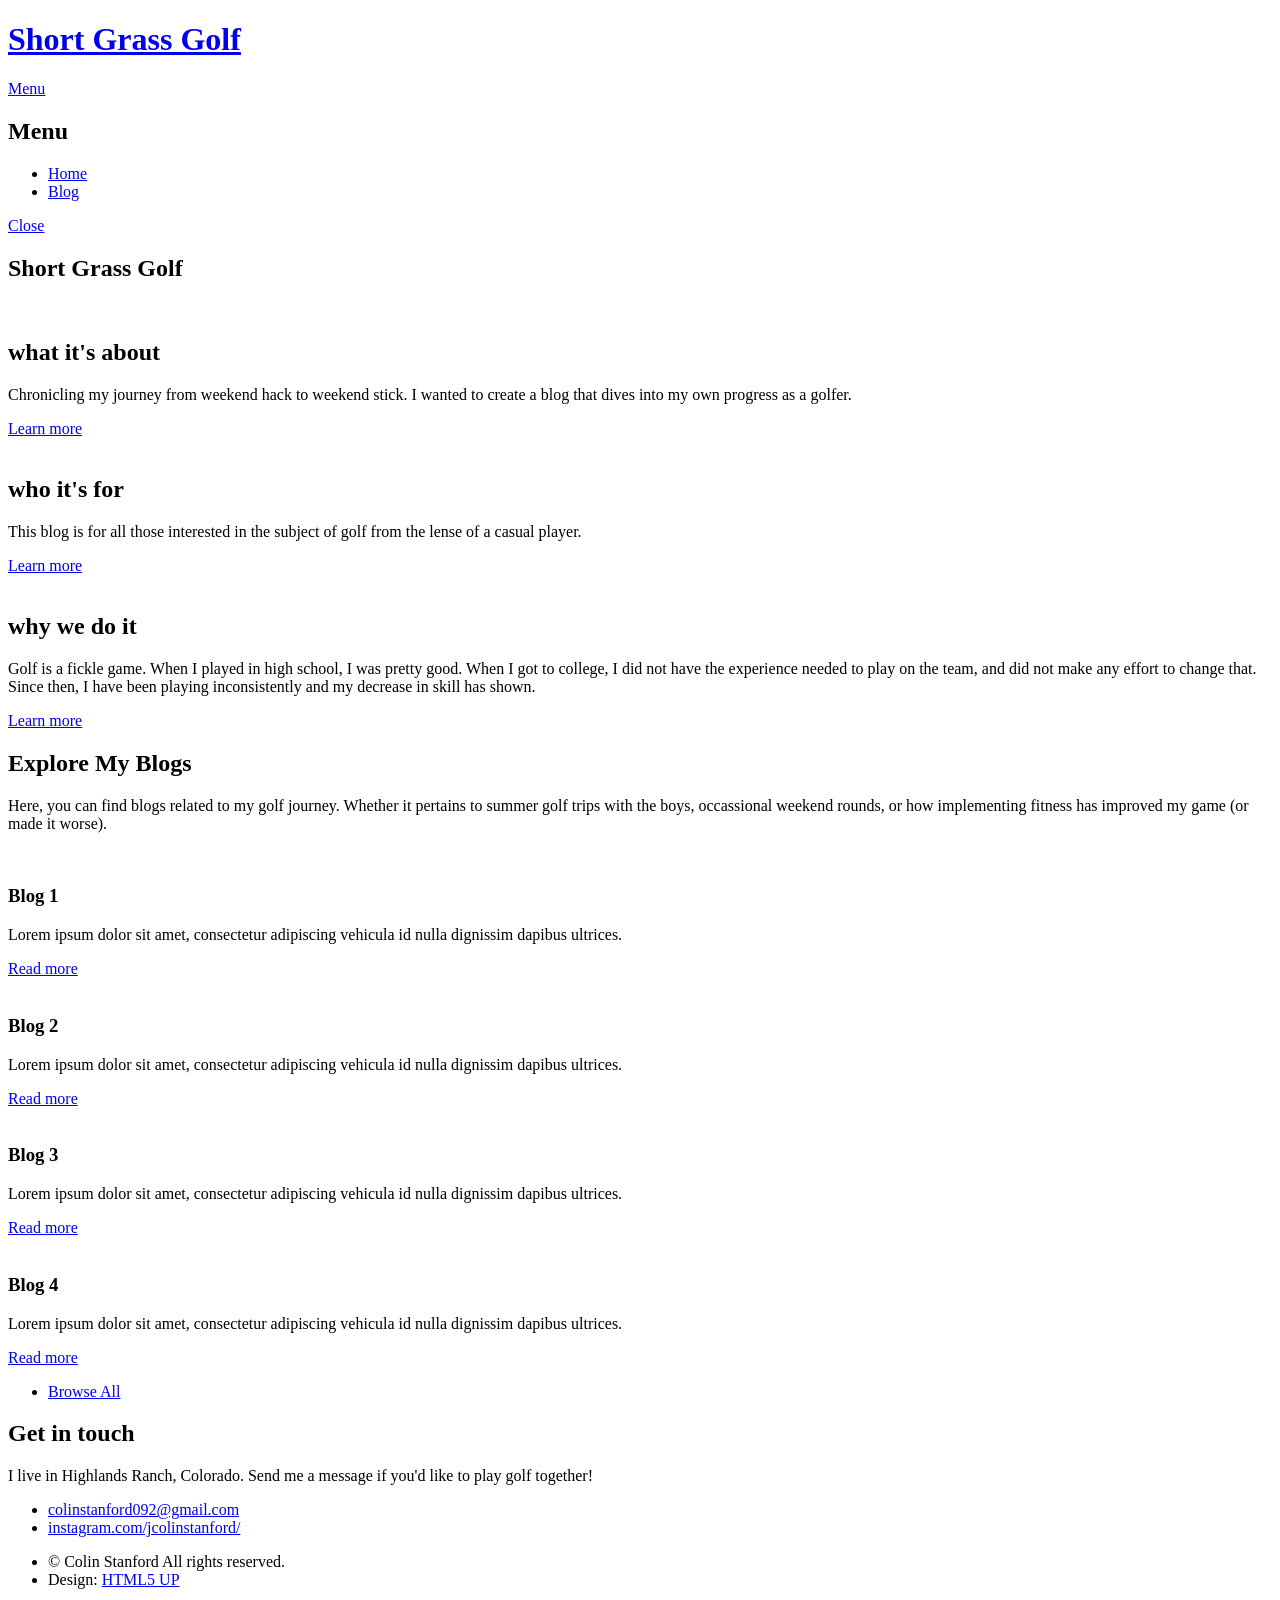
==== index.html @ bed1c3ae "blogs 1 and 2 added and removed features, blank slates" ====
<!DOCTYPE HTML>
<!--
	Solid State by HTML5 UP
	html5up.net | @ajlkn
	Free for personal and commercial use under the CCA 3.0 license (html5up.net/license)
-->
<html>
	<head>
		<title>Short Grass Golf - Home</title>
		<meta charset="utf-8" />
		<meta name="viewport" content="width=device-width, initial-scale=1, user-scalable=no" />
		<link rel="stylesheet" href="assets/css/main.css" />
		<noscript><link rel="stylesheet" href="assets/css/noscript.css" /></noscript>
	</head>
	<body class="is-preload">

		<!-- Page Wrapper -->
			<div id="page-wrapper">

				<!-- Header -->
					<header id="header" class="alt">
						<h1><a href="index.html">Short Grass Golf</a></h1>
						<nav>
							<a href="#menu">Menu</a>
						</nav>
					</header>

				<!-- Menu -->
					<nav id="menu">
						<div class="inner">
							<h2>Menu</h2>
							<ul class="links">
								<li><a href="index.html">Home</a></li>
								<li><a href="blog-main.html">Blog</a></li>
								<!-- <li><a href="elements.html">Shop</a></li>
								<li><a href="#">Log In</a></li>
								<li><a href="#">Sign Up</a></li> -->
							</ul>
							<a href="#" class="close">Close</a>
						</div>
					</nav>

				<!-- Banner -->
					<section id="banner">
						<div class="inner">
							<div class="logo"><i class="icon solid fa-golf-ball-tee"></i></div>
							<h2>Short Grass Golf</h2>
							<p></p>
						</div>
					</section>

				<!-- Wrapper -->
					<section id="wrapper">

						<!-- One -->
							<section id="one" class="wrapper spotlight style1">
								<div class="inner">
									<a href="#" class="image"><img src="images/cityparkgreenside.png" alt="" /></a>
									<div class="content">
										<h2 class="major">what it's about</h2>
										<p>Chronicling my journey from weekend hack to weekend stick. I wanted to create a blog that dives into my own progress as a golfer.</p>
										<a href="#" class="special">Learn more</a>
									</div>
								</div>
							</section>

						<!-- Two -->
							<section id="two" class="wrapper alt spotlight style2">
								<div class="inner">
									<a href="#" class="image"><img src="images/rollingstonerockwideshot.png" alt="" /></a>
									<div class="content">
										<h2 class="major">who it's for</h2>
										<p>This blog is for all those interested in the subject of golf from the lense of a casual player.</p>
										<a href="#" class="special">Learn more</a>
									</div>
								</div>
							</section>

						<!-- Three -->
							<section id="three" class="wrapper spotlight style3">
								<div class="inner">
									<a href="#" class="image"><img src="images/sandpiperboys.png" alt="" /></a>
									<div class="content">
										<h2 class="major">why we do it</h2>
										<p>Golf is a fickle game. When I played in high school, I was pretty good. When I got to college, I did not have the experience needed to play on the team, and did not make any effort to change that. Since then, I have been playing inconsistently and my decrease in skill has shown.</p>
										<a href="#" class="special">Learn more</a>
									</div>
								</div>
							</section>

						<!-- Four -->
							<section id="four" class="wrapper alt style1">
								<div class="inner">
									<h2 class="major">Explore My Blogs</h2>
									<p>Here, you can find blogs related to my golf journey. Whether it pertains to summer golf trips with the boys, occassional weekend rounds, or how implementing fitness has improved my game (or made it worse).</p>
									<section class="features">
										<article>
											<a href="blog1.html" class="image"><img src="images/tosstoss.png" alt="" /></a>
											<h3 class="major">Blog 1</h3>
											<p>Lorem ipsum dolor sit amet, consectetur adipiscing vehicula id nulla dignissim dapibus ultrices.</p>
											<a href="blog1.html" class="special">Read more</a>
										</article>
										<article>
											<a href="blog2.html" class="image"><img src="images/yellow-top.png" alt="" /></a>
											<h3 class="major">Blog 2</h3>
											<p>Lorem ipsum dolor sit amet, consectetur adipiscing vehicula id nulla dignissim dapibus ultrices.</p>
											<a href="blog2.html" class="special">Read more</a>
										</article>
										<article>
											<a href="#" class="image"><img src="images/forest.png" alt="" /></a>
											<h3 class="major">Blog 3</h3>
											<p>Lorem ipsum dolor sit amet, consectetur adipiscing vehicula id nulla dignissim dapibus ultrices.</p>
											<a href="#" class="special">Read more</a>
										</article>
										<article>
											<a href="#" class="image"><img src="images/pinkhair.png" alt="" /></a>
											<h3 class="major">Blog 4</h3>
											<p>Lorem ipsum dolor sit amet, consectetur adipiscing vehicula id nulla dignissim dapibus ultrices.</p>
											<a href="#" class="special">Read more</a>
										</article>
									</section>
									<ul class="actions">
										<li><a href="#" class="button">Browse All</a></li>
									</ul>
								</div>
							</section>

					</section>

				<!-- Footer -->
					<section id="footer">
						<div class="inner">
							<h2 class="major">Get in touch</h2>
							<p>I live in Highlands Ranch, Colorado. Send me a message if you'd like to play golf together!</p>
							<!-- <form method="post" action="#">
								<div class="fields">
									<div class="field">
										<label for="name">Name</label>
										<input type="text" name="name" id="name" />
									</div>
									<div class="field">
										<label for="email">Email</label>
										<input type="email" name="email" id="email" />
									</div>
									<div class="field">
										<label for="message">Message</label>
										<textarea name="message" id="message" rows="4"></textarea>
									</div>
								</div>
								<ul class="actions">
									<li><input type="submit" value="Send Message" /></li>
								</ul>
							</form> -->
							<ul class="contact">
								<!-- <li class="icon solid fa-home">
									Untitled Inc<br />
									1234 Somewhere Road Suite #2894<br />
									Nashville, TN 00000-0000
								</li>
								<li class="icon solid fa-phone">(000) 000-0000</li> -->
								<li class="icon solid fa-envelope"><a href="#">colinstanford092@gmail.com</a></li>
								<!-- <li class="icon brands fa-twitter"><a href="#">twitter.com/untitled-tld</a></li>
								<li class="icon brands fa-facebook-f"><a href="#">facebook.com/untitled-tld</a></li> -->
								<li class="icon brands fa-instagram"><a href="https://instagram.com/jcolinstanford/" target="_blank">instagram.com/jcolinstanford/</a></li>
							</ul>
							<ul class="copyright">
								<li>&copy; Colin Stanford All rights reserved.</li><li>Design: <a href="http://html5up.net">HTML5 UP</a></li>
							</ul>
						</div>
					</section>

			</div>

		<!-- Scripts -->
			<script src="assets/js/jquery.min.js"></script>
			<script src="assets/js/jquery.scrollex.min.js"></script>
			<script src="assets/js/browser.min.js"></script>
			<script src="assets/js/breakpoints.min.js"></script>
			<script src="assets/js/util.js"></script>
			<script src="assets/js/main.js"></script>

	</body>
</html>
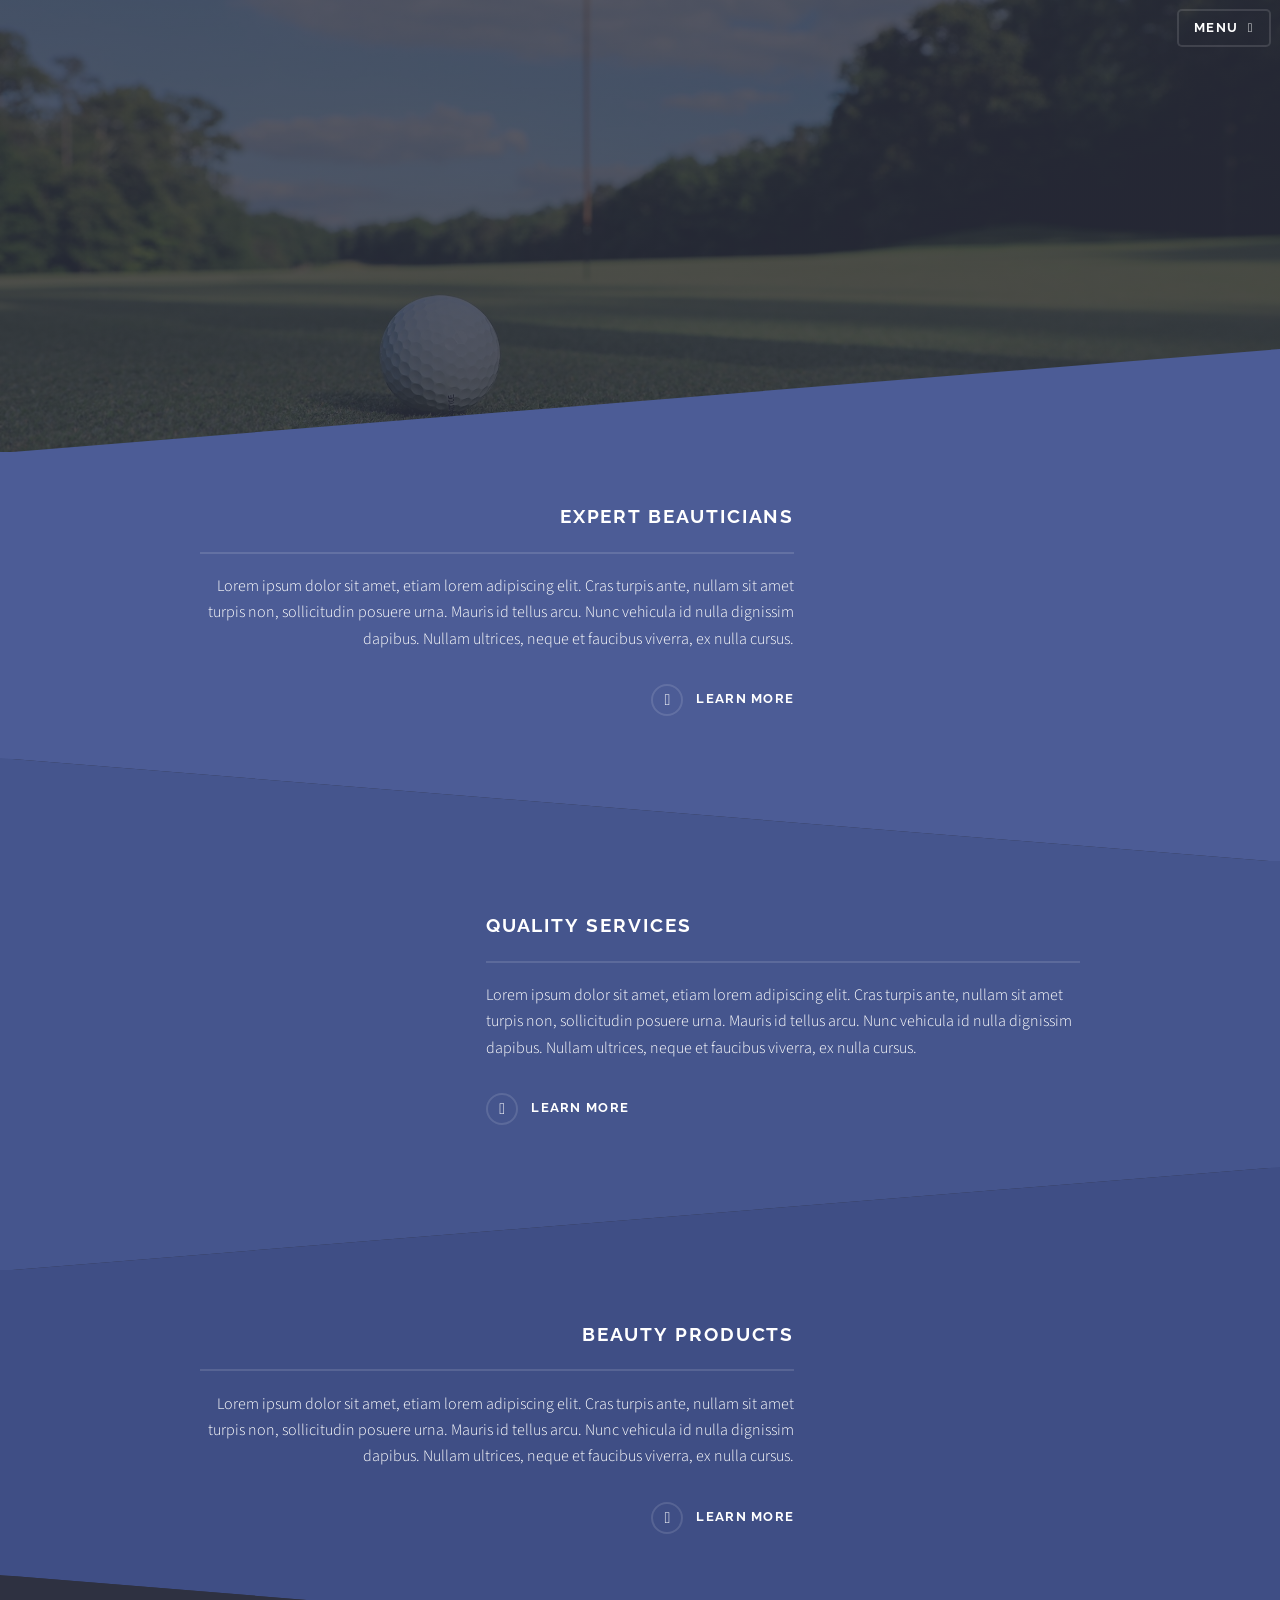
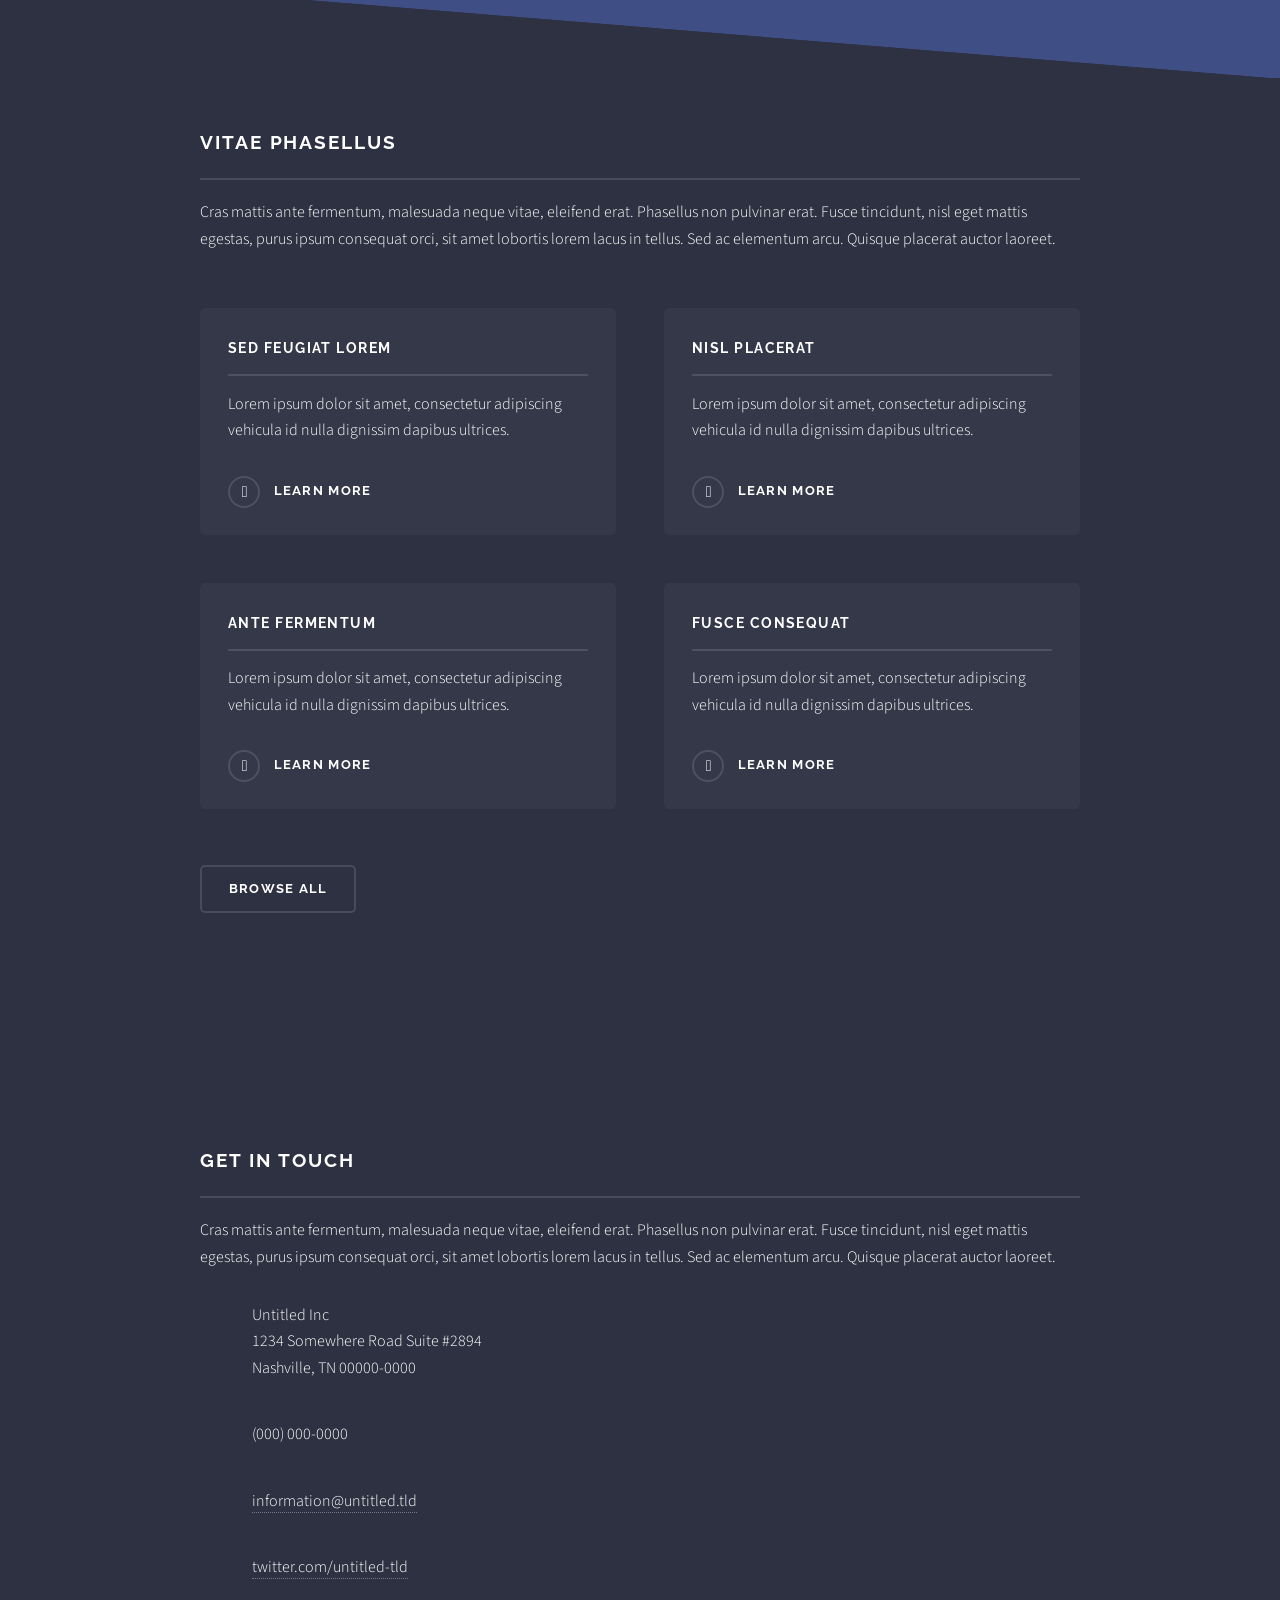
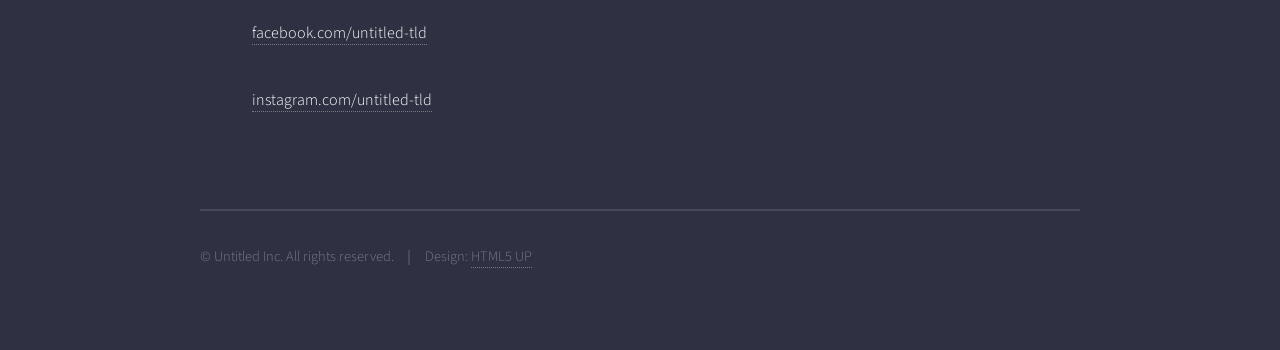
==== commit 62f22d7a: "updating theme from hair to golf" ====
--- a/index.html
+++ b/index.html
@@ -31,10 +31,10 @@
 							<h2>Menu</h2>
 							<ul class="links">
 								<li><a href="index.html">Home</a></li>
-								<li><a href="blog-main.html">Blog</a></li>
-								<!-- <li><a href="elements.html">Shop</a></li>
+								<li><a href="generic.html">Generic</a></li>
+								<li><a href="elements.html">Elements</a></li>
 								<li><a href="#">Log In</a></li>
-								<li><a href="#">Sign Up</a></li> -->
+								<li><a href="#">Sign Up</a></li>
 							</ul>
 							<a href="#" class="close">Close</a>
 						</div>
@@ -43,7 +43,7 @@
 				<!-- Banner -->
 					<section id="banner">
 						<div class="inner">
-							<div class="logo"><i class="icon solid fa-golf-ball-tee"></i></div>
+							<div class="logo"><span class="icon fa-gem"></span></div>
 							<h2>Short Grass Golf</h2>
 							<p></p>
 						</div>
@@ -55,10 +55,10 @@
 						<!-- One -->
 							<section id="one" class="wrapper spotlight style1">
 								<div class="inner">
-									<a href="#" class="image"><img src="images/cityparkgreenside.png" alt="" /></a>
+									<a href="#" class="image"><img src="images/pic01.jpg" alt="" /></a>
 									<div class="content">
-										<h2 class="major">what it's about</h2>
-										<p>Chronicling my journey from weekend hack to weekend stick. I wanted to create a blog that dives into my own progress as a golfer.</p>
+										<h2 class="major">expert beauticians</h2>
+										<p>Lorem ipsum dolor sit amet, etiam lorem adipiscing elit. Cras turpis ante, nullam sit amet turpis non, sollicitudin posuere urna. Mauris id tellus arcu. Nunc vehicula id nulla dignissim dapibus. Nullam ultrices, neque et faucibus viverra, ex nulla cursus.</p>
 										<a href="#" class="special">Learn more</a>
 									</div>
 								</div>
@@ -67,10 +67,10 @@
 						<!-- Two -->
 							<section id="two" class="wrapper alt spotlight style2">
 								<div class="inner">
-									<a href="#" class="image"><img src="images/rollingstonerockwideshot.png" alt="" /></a>
+									<a href="#" class="image"><img src="images/pic02.jpg" alt="" /></a>
 									<div class="content">
-										<h2 class="major">who it's for</h2>
-										<p>This blog is for all those interested in the subject of golf from the lense of a casual player.</p>
+										<h2 class="major">quality services</h2>
+										<p>Lorem ipsum dolor sit amet, etiam lorem adipiscing elit. Cras turpis ante, nullam sit amet turpis non, sollicitudin posuere urna. Mauris id tellus arcu. Nunc vehicula id nulla dignissim dapibus. Nullam ultrices, neque et faucibus viverra, ex nulla cursus.</p>
 										<a href="#" class="special">Learn more</a>
 									</div>
 								</div>
@@ -79,10 +79,10 @@
 						<!-- Three -->
 							<section id="three" class="wrapper spotlight style3">
 								<div class="inner">
-									<a href="#" class="image"><img src="images/sandpiperboys.png" alt="" /></a>
+									<a href="#" class="image"><img src="images/pic03.jpg" alt="" /></a>
 									<div class="content">
-										<h2 class="major">why we do it</h2>
-										<p>Golf is a fickle game. When I played in high school, I was pretty good. When I got to college, I did not have the experience needed to play on the team, and did not make any effort to change that. Since then, I have been playing inconsistently and my decrease in skill has shown.</p>
+										<h2 class="major">beauty products</h2>
+										<p>Lorem ipsum dolor sit amet, etiam lorem adipiscing elit. Cras turpis ante, nullam sit amet turpis non, sollicitudin posuere urna. Mauris id tellus arcu. Nunc vehicula id nulla dignissim dapibus. Nullam ultrices, neque et faucibus viverra, ex nulla cursus.</p>
 										<a href="#" class="special">Learn more</a>
 									</div>
 								</div>
@@ -91,32 +91,32 @@
 						<!-- Four -->
 							<section id="four" class="wrapper alt style1">
 								<div class="inner">
-									<h2 class="major">Explore My Blogs</h2>
-									<p>Here, you can find blogs related to my golf journey. Whether it pertains to summer golf trips with the boys, occassional weekend rounds, or how implementing fitness has improved my game (or made it worse).</p>
+									<h2 class="major">Vitae phasellus</h2>
+									<p>Cras mattis ante fermentum, malesuada neque vitae, eleifend erat. Phasellus non pulvinar erat. Fusce tincidunt, nisl eget mattis egestas, purus ipsum consequat orci, sit amet lobortis lorem lacus in tellus. Sed ac elementum arcu. Quisque placerat auctor laoreet.</p>
 									<section class="features">
 										<article>
-											<a href="blog1.html" class="image"><img src="images/tosstoss.png" alt="" /></a>
-											<h3 class="major">Blog 1</h3>
+											<a href="#" class="image"><img src="images/tosstoss.png" alt="" /></a>
+											<h3 class="major">Sed feugiat lorem</h3>
 											<p>Lorem ipsum dolor sit amet, consectetur adipiscing vehicula id nulla dignissim dapibus ultrices.</p>
-											<a href="blog1.html" class="special">Read more</a>
+											<a href="#" class="special">Learn more</a>
 										</article>
 										<article>
-											<a href="blog2.html" class="image"><img src="images/yellow-top.png" alt="" /></a>
-											<h3 class="major">Blog 2</h3>
+											<a href="#" class="image"><img src="images/yellow-top.png" alt="" /></a>
+											<h3 class="major">Nisl placerat</h3>
 											<p>Lorem ipsum dolor sit amet, consectetur adipiscing vehicula id nulla dignissim dapibus ultrices.</p>
-											<a href="blog2.html" class="special">Read more</a>
+											<a href="#" class="special">Learn more</a>
 										</article>
 										<article>
 											<a href="#" class="image"><img src="images/forest.png" alt="" /></a>
-											<h3 class="major">Blog 3</h3>
+											<h3 class="major">Ante fermentum</h3>
 											<p>Lorem ipsum dolor sit amet, consectetur adipiscing vehicula id nulla dignissim dapibus ultrices.</p>
-											<a href="#" class="special">Read more</a>
+											<a href="#" class="special">Learn more</a>
 										</article>
 										<article>
 											<a href="#" class="image"><img src="images/pinkhair.png" alt="" /></a>
-											<h3 class="major">Blog 4</h3>
+											<h3 class="major">Fusce consequat</h3>
 											<p>Lorem ipsum dolor sit amet, consectetur adipiscing vehicula id nulla dignissim dapibus ultrices.</p>
-											<a href="#" class="special">Read more</a>
+											<a href="#" class="special">Learn more</a>
 										</article>
 									</section>
 									<ul class="actions">
@@ -131,7 +131,7 @@
 					<section id="footer">
 						<div class="inner">
 							<h2 class="major">Get in touch</h2>
-							<p>I live in Highlands Ranch, Colorado. Send me a message if you'd like to play golf together!</p>
+							<p>Cras mattis ante fermentum, malesuada neque vitae, eleifend erat. Phasellus non pulvinar erat. Fusce tincidunt, nisl eget mattis egestas, purus ipsum consequat orci, sit amet lobortis lorem lacus in tellus. Sed ac elementum arcu. Quisque placerat auctor laoreet.</p>
 							<!-- <form method="post" action="#">
 								<div class="fields">
 									<div class="field">
@@ -152,19 +152,19 @@
 								</ul>
 							</form> -->
 							<ul class="contact">
-								<!-- <li class="icon solid fa-home">
+								<li class="icon solid fa-home">
 									Untitled Inc<br />
 									1234 Somewhere Road Suite #2894<br />
 									Nashville, TN 00000-0000
 								</li>
-								<li class="icon solid fa-phone">(000) 000-0000</li> -->
-								<li class="icon solid fa-envelope"><a href="#">colinstanford092@gmail.com</a></li>
-								<!-- <li class="icon brands fa-twitter"><a href="#">twitter.com/untitled-tld</a></li>
-								<li class="icon brands fa-facebook-f"><a href="#">facebook.com/untitled-tld</a></li> -->
-								<li class="icon brands fa-instagram"><a href="https://instagram.com/jcolinstanford/" target="_blank">instagram.com/jcolinstanford/</a></li>
+								<li class="icon solid fa-phone">(000) 000-0000</li>
+								<li class="icon solid fa-envelope"><a href="#">information@untitled.tld</a></li>
+								<li class="icon brands fa-twitter"><a href="#">twitter.com/untitled-tld</a></li>
+								<li class="icon brands fa-facebook-f"><a href="#">facebook.com/untitled-tld</a></li>
+								<li class="icon brands fa-instagram"><a href="#">instagram.com/untitled-tld</a></li>
 							</ul>
 							<ul class="copyright">
-								<li>&copy; Colin Stanford All rights reserved.</li><li>Design: <a href="http://html5up.net">HTML5 UP</a></li>
+								<li>&copy; Untitled Inc. All rights reserved.</li><li>Design: <a href="http://html5up.net">HTML5 UP</a></li>
 							</ul>
 						</div>
 					</section>
--- a/assets/css/main.css
+++ b/assets/css/main.css
@@ -0,0 +1,4161 @@
+@import url(fontawesome-all.min.css);
+@import url("https://fonts.googleapis.com/css?family=Raleway:200,700|Source+Sans+Pro:300,600,300italic,600italic");
+
+/*
+	Solid State by HTML5 UP
+	html5up.net | @ajlkn
+	Free for personal and commercial use under the CCA 3.0 license (html5up.net/license)
+*/
+
+html, body, div, span, applet, object,
+iframe, h1, h2, h3, h4, h5, h6, p, blockquote,
+pre, a, abbr, acronym, address, big, cite,
+code, del, dfn, em, img, ins, kbd, q, s, samp,
+small, strike, strong, sub, sup, tt, var, b,
+u, i, center, dl, dt, dd, ol, ul, li, fieldset,
+form, label, legend, table, caption, tbody,
+tfoot, thead, tr, th, td, article, aside,
+canvas, details, embed, figure, figcaption,
+footer, header, hgroup, menu, nav, output, ruby,
+section, summary, time, mark, audio, video {
+	margin: 0;
+	padding: 0;
+	border: 0;
+	font-size: 100%;
+	font: inherit;
+	vertical-align: baseline;}
+
+article, aside, details, figcaption, figure,
+footer, header, hgroup, menu, nav, section {
+	display: block;}
+
+body {
+	line-height: 1;
+}
+
+ol, ul {
+	list-style: none;
+}
+
+blockquote, q {
+	quotes: none;
+}
+
+	blockquote:before, blockquote:after, q:before, q:after {
+		content: '';
+		content: none;
+	}
+
+table {
+	border-collapse: collapse;
+	border-spacing: 0;
+}
+
+body {
+	-webkit-text-size-adjust: none;
+}
+
+mark {
+	background-color: transparent;
+	color: inherit;
+}
+
+input::-moz-focus-inner {
+	border: 0;
+	padding: 0;
+}
+
+input, select, textarea {
+	-moz-appearance: none;
+	-webkit-appearance: none;
+	-ms-appearance: none;
+	appearance: none;
+}
+
+/* Basic */
+
+	@-ms-viewport {
+		width: device-width;
+	}
+
+	body {
+		-ms-overflow-style: scrollbar;
+	}
+
+	@media screen and (max-width: 480px) {
+
+		html, body {
+			min-width: 320px;
+		}
+
+	}
+
+	html {
+		box-sizing: border-box;
+	}
+
+	*, *:before, *:after {
+		box-sizing: inherit;
+	}
+
+	body {
+		background-color: #2e3141;
+		background-image: linear-gradient(to top, rgba(46, 49, 65, 0.8), rgba(46, 49, 65, 0.8)), url("../../images/bg.jpg");
+		background-size: auto,
+ cover;
+		background-attachment: fixed,
+ fixed;
+		background-position: center,
+ center;
+	}
+
+		body.is-preload *, body.is-preload *:before, body.is-preload *:after {
+			-moz-animation: none !important;
+			-webkit-animation: none !important;
+			-ms-animation: none !important;
+			animation: none !important;
+			-moz-transition: none !important;
+			-webkit-transition: none !important;
+			-ms-transition: none !important;
+			transition: none !important;
+		}
+
+/* Type */
+
+	body, input, select, textarea {
+		color: #ffffff;
+		font-family: "Source Sans Pro", Helvetica, sans-serif;
+		font-size: 16.5pt;
+		font-weight: 300;
+		line-height: 1.65;
+	}
+
+		@media screen and (max-width: 1680px) {
+
+			body, input, select, textarea {
+				font-size: 13pt;
+			}
+
+		}
+
+		@media screen and (max-width: 1280px) {
+
+			body, input, select, textarea {
+				font-size: 12pt;
+			}
+
+		}
+
+		@media screen and (max-width: 980px) {
+
+			body, input, select, textarea {
+				font-size: 12pt;
+			}
+
+		}
+
+		@media screen and (max-width: 736px) {
+
+			body, input, select, textarea {
+				font-size: 12pt;
+			}
+
+		}
+
+		@media screen and (max-width: 480px) {
+
+			body, input, select, textarea {
+				font-size: 12pt;
+			}
+
+		}
+
+	a {
+		-moz-transition: color 0.2s ease-in-out, border-bottom-color 0.2s ease-in-out;
+		-webkit-transition: color 0.2s ease-in-out, border-bottom-color 0.2s ease-in-out;
+		-ms-transition: color 0.2s ease-in-out, border-bottom-color 0.2s ease-in-out;
+		transition: color 0.2s ease-in-out, border-bottom-color 0.2s ease-in-out;
+		border-bottom: dotted 1px rgba(255, 255, 255, 0.35);
+		color: #ffffff;
+		text-decoration: none;
+	}
+
+		a:hover {
+			border-bottom-color: transparent;
+			color: #ffffff !important;
+		}
+
+		a.special:not(.button) {
+			text-decoration: none;
+			border-bottom: 0;
+			display: block;
+			font-family: Raleway, Helvetica, sans-serif;
+			font-size: 0.8em;
+			font-weight: 700;
+			letter-spacing: 0.1em;
+			margin: 0 0 2em 0;
+			text-transform: uppercase;
+		}
+
+			a.special:not(.button):before {
+				-moz-osx-font-smoothing: grayscale;
+				-webkit-font-smoothing: antialiased;
+				display: inline-block;
+				font-style: normal;
+				font-variant: normal;
+				text-rendering: auto;
+				line-height: 1;
+				text-transform: none !important;
+				font-family: 'Font Awesome 5 Free';
+				font-weight: 900;
+			}
+
+			a.special:not(.button):before {
+				-moz-transition: background-color 0.2s ease-in-out;
+				-webkit-transition: background-color 0.2s ease-in-out;
+				-ms-transition: background-color 0.2s ease-in-out;
+				transition: background-color 0.2s ease-in-out;
+				border-radius: 100%;
+				border: solid 2px rgba(255, 255, 255, 0.125);
+				content: '\f105';
+				display: inline-block;
+				font-size: 1.25em;
+				height: 2em;
+				line-height: 1.75em;
+				margin-right: 0.85em;
+				text-align: center;
+				text-indent: 0.15em;
+				vertical-align: middle;
+				width: 2em;
+			}
+
+			a.special:not(.button):hover:before {
+				background-color: rgba(255, 255, 255, 0.025);
+			}
+
+			a.special:not(.button):active:before {
+				background-color: rgba(255, 255, 255, 0.075);
+			}
+
+	strong, b {
+		color: #ffffff;
+		font-weight: 600;
+	}
+
+	em, i {
+		font-style: italic;
+	}
+
+	p {
+		margin: 0 0 2em 0;
+	}
+
+	h1, h2, h3, h4, h5, h6 {
+		color: #ffffff;
+		font-family: Raleway, Helvetica, sans-serif;
+		font-weight: 700;
+		letter-spacing: 0.1em;
+		margin: 0 0 1em 0;
+		text-transform: uppercase;
+	}
+
+		h1 a, h2 a, h3 a, h4 a, h5 a, h6 a {
+			color: inherit;
+			text-decoration: none;
+			border-bottom: 0;
+		}
+
+		h1 span, h2 span, h3 span, h4 span, h5 span, h6 span {
+			font-weight: 200;
+		}
+
+		h1.major, h2.major, h3.major, h4.major, h5.major, h6.major {
+			padding-bottom: 1em;
+			border-bottom: solid 2px rgba(255, 255, 255, 0.125);
+		}
+
+	h2 {
+		font-size: 1.2em;
+	}
+
+	h3 {
+		font-size: 0.9em;
+	}
+
+	h4 {
+		font-size: 0.7em;
+	}
+
+	h5 {
+		font-size: 0.7em;
+	}
+
+	h6 {
+		font-size: 0.7em;
+	}
+
+	@media screen and (max-width: 736px) {
+
+		h2 {
+			font-size: 1em;
+		}
+
+		h3 {
+			font-size: 0.8em;
+		}
+
+	}
+
+	sub {
+		font-size: 0.8em;
+		position: relative;
+		top: 0.5em;
+	}
+
+	sup {
+		font-size: 0.8em;
+		position: relative;
+		top: -0.5em;
+	}
+
+	blockquote {
+		border-left: solid 4px rgba(255, 255, 255, 0.125);
+		font-style: italic;
+		margin: 0 0 2em 0;
+		padding: 0.5em 0 0.5em 2em;
+	}
+
+	code {
+		background: rgba(255, 255, 255, 0.025);
+		border-radius: 5px;
+		border: solid 2px rgba(255, 255, 255, 0.125);
+		font-family: "Courier New", monospace;
+		font-size: 0.9em;
+		margin: 0 0.25em;
+		padding: 0.25em 0.65em;
+	}
+
+	pre {
+		-webkit-overflow-scrolling: touch;
+		font-family: "Courier New", monospace;
+		font-size: 0.9em;
+		margin: 0 0 2em 0;
+	}
+
+		pre code {
+			display: block;
+			line-height: 1.75em;
+			padding: 1em 1.5em;
+			overflow-x: auto;
+		}
+
+	hr {
+		border: 0;
+		border-bottom: solid 2px rgba(255, 255, 255, 0.125);
+		margin: 2.5em 0;
+	}
+
+		hr.major {
+			margin: 4em 0;
+		}
+
+	.align-left {
+		text-align: left;
+	}
+
+	.align-center {
+		text-align: center;
+	}
+
+	.align-right {
+		text-align: right;
+	}
+
+/* Row */
+
+	.row {
+		display: flex;
+		flex-wrap: wrap;
+		box-sizing: border-box;
+		align-items: stretch;
+	}
+
+		.row > * {
+			box-sizing: border-box;
+		}
+
+		.row.gtr-uniform > * > :last-child {
+			margin-bottom: 0;
+		}
+
+		.row.aln-left {
+			justify-content: flex-start;
+		}
+
+		.row.aln-center {
+			justify-content: center;
+		}
+
+		.row.aln-right {
+			justify-content: flex-end;
+		}
+
+		.row.aln-top {
+			align-items: flex-start;
+		}
+
+		.row.aln-middle {
+			align-items: center;
+		}
+
+		.row.aln-bottom {
+			align-items: flex-end;
+		}
+
+		.row > .imp {
+			order: -1;
+		}
+
+		.row > .col-1 {
+			width: 8.33333%;
+		}
+
+		.row > .off-1 {
+			margin-left: 8.33333%;
+		}
+
+		.row > .col-2 {
+			width: 16.66667%;
+		}
+
+		.row > .off-2 {
+			margin-left: 16.66667%;
+		}
+
+		.row > .col-3 {
+			width: 25%;
+		}
+
+		.row > .off-3 {
+			margin-left: 25%;
+		}
+
+		.row > .col-4 {
+			width: 33.33333%;
+		}
+
+		.row > .off-4 {
+			margin-left: 33.33333%;
+		}
+
+		.row > .col-5 {
+			width: 41.66667%;
+		}
+
+		.row > .off-5 {
+			margin-left: 41.66667%;
+		}
+
+		.row > .col-6 {
+			width: 50%;
+		}
+
+		.row > .off-6 {
+			margin-left: 50%;
+		}
+
+		.row > .col-7 {
+			width: 58.33333%;
+		}
+
+		.row > .off-7 {
+			margin-left: 58.33333%;
+		}
+
+		.row > .col-8 {
+			width: 66.66667%;
+		}
+
+		.row > .off-8 {
+			margin-left: 66.66667%;
+		}
+
+		.row > .col-9 {
+			width: 75%;
+		}
+
+		.row > .off-9 {
+			margin-left: 75%;
+		}
+
+		.row > .col-10 {
+			width: 83.33333%;
+		}
+
+		.row > .off-10 {
+			margin-left: 83.33333%;
+		}
+
+		.row > .col-11 {
+			width: 91.66667%;
+		}
+
+		.row > .off-11 {
+			margin-left: 91.66667%;
+		}
+
+		.row > .col-12 {
+			width: 100%;
+		}
+
+		.row > .off-12 {
+			margin-left: 100%;
+		}
+
+		.row.gtr-0 {
+			margin-top: 0;
+			margin-left: 0em;
+		}
+
+			.row.gtr-0 > * {
+				padding: 0 0 0 0em;
+			}
+
+			.row.gtr-0.gtr-uniform {
+				margin-top: 0em;
+			}
+
+				.row.gtr-0.gtr-uniform > * {
+					padding-top: 0em;
+				}
+
+		.row.gtr-25 {
+			margin-top: 0;
+			margin-left: -0.4375em;
+		}
+
+			.row.gtr-25 > * {
+				padding: 0 0 0 0.4375em;
+			}
+
+			.row.gtr-25.gtr-uniform {
+				margin-top: -0.4375em;
+			}
+
+				.row.gtr-25.gtr-uniform > * {
+					padding-top: 0.4375em;
+				}
+
+		.row.gtr-50 {
+			margin-top: 0;
+			margin-left: -0.875em;
+		}
+
+			.row.gtr-50 > * {
+				padding: 0 0 0 0.875em;
+			}
+
+			.row.gtr-50.gtr-uniform {
+				margin-top: -0.875em;
+			}
+
+				.row.gtr-50.gtr-uniform > * {
+					padding-top: 0.875em;
+				}
+
+		.row {
+			margin-top: 0;
+			margin-left: -1.75em;
+		}
+
+			.row > * {
+				padding: 0 0 0 1.75em;
+			}
+
+			.row.gtr-uniform {
+				margin-top: -1.75em;
+			}
+
+				.row.gtr-uniform > * {
+					padding-top: 1.75em;
+				}
+
+		.row.gtr-150 {
+			margin-top: 0;
+			margin-left: -2.625em;
+		}
+
+			.row.gtr-150 > * {
+				padding: 0 0 0 2.625em;
+			}
+
+			.row.gtr-150.gtr-uniform {
+				margin-top: -2.625em;
+			}
+
+				.row.gtr-150.gtr-uniform > * {
+					padding-top: 2.625em;
+				}
+
+		.row.gtr-200 {
+			margin-top: 0;
+			margin-left: -3.5em;
+		}
+
+			.row.gtr-200 > * {
+				padding: 0 0 0 3.5em;
+			}
+
+			.row.gtr-200.gtr-uniform {
+				margin-top: -3.5em;
+			}
+
+				.row.gtr-200.gtr-uniform > * {
+					padding-top: 3.5em;
+				}
+
+		@media screen and (max-width: 1680px) {
+
+			.row {
+				display: flex;
+				flex-wrap: wrap;
+				box-sizing: border-box;
+				align-items: stretch;
+			}
+
+				.row > * {
+					box-sizing: border-box;
+				}
+
+				.row.gtr-uniform > * > :last-child {
+					margin-bottom: 0;
+				}
+
+				.row.aln-left {
+					justify-content: flex-start;
+				}
+
+				.row.aln-center {
+					justify-content: center;
+				}
+
+				.row.aln-right {
+					justify-content: flex-end;
+				}
+
+				.row.aln-top {
+					align-items: flex-start;
+				}
+
+				.row.aln-middle {
+					align-items: center;
+				}
+
+				.row.aln-bottom {
+					align-items: flex-end;
+				}
+
+				.row > .imp-xlarge {
+					order: -1;
+				}
+
+				.row > .col-1-xlarge {
+					width: 8.33333%;
+				}
+
+				.row > .off-1-xlarge {
+					margin-left: 8.33333%;
+				}
+
+				.row > .col-2-xlarge {
+					width: 16.66667%;
+				}
+
+				.row > .off-2-xlarge {
+					margin-left: 16.66667%;
+				}
+
+				.row > .col-3-xlarge {
+					width: 25%;
+				}
+
+				.row > .off-3-xlarge {
+					margin-left: 25%;
+				}
+
+				.row > .col-4-xlarge {
+					width: 33.33333%;
+				}
+
+				.row > .off-4-xlarge {
+					margin-left: 33.33333%;
+				}
+
+				.row > .col-5-xlarge {
+					width: 41.66667%;
+				}
+
+				.row > .off-5-xlarge {
+					margin-left: 41.66667%;
+				}
+
+				.row > .col-6-xlarge {
+					width: 50%;
+				}
+
+				.row > .off-6-xlarge {
+					margin-left: 50%;
+				}
+
+				.row > .col-7-xlarge {
+					width: 58.33333%;
+				}
+
+				.row > .off-7-xlarge {
+					margin-left: 58.33333%;
+				}
+
+				.row > .col-8-xlarge {
+					width: 66.66667%;
+				}
+
+				.row > .off-8-xlarge {
+					margin-left: 66.66667%;
+				}
+
+				.row > .col-9-xlarge {
+					width: 75%;
+				}
+
+				.row > .off-9-xlarge {
+					margin-left: 75%;
+				}
+
+				.row > .col-10-xlarge {
+					width: 83.33333%;
+				}
+
+				.row > .off-10-xlarge {
+					margin-left: 83.33333%;
+				}
+
+				.row > .col-11-xlarge {
+					width: 91.66667%;
+				}
+
+				.row > .off-11-xlarge {
+					margin-left: 91.66667%;
+				}
+
+				.row > .col-12-xlarge {
+					width: 100%;
+				}
+
+				.row > .off-12-xlarge {
+					margin-left: 100%;
+				}
+
+				.row.gtr-0 {
+					margin-top: 0;
+					margin-left: 0em;
+				}
+
+					.row.gtr-0 > * {
+						padding: 0 0 0 0em;
+					}
+
+					.row.gtr-0.gtr-uniform {
+						margin-top: 0em;
+					}
+
+						.row.gtr-0.gtr-uniform > * {
+							padding-top: 0em;
+						}
+
+				.row.gtr-25 {
+					margin-top: 0;
+					margin-left: -0.4375em;
+				}
+
+					.row.gtr-25 > * {
+						padding: 0 0 0 0.4375em;
+					}
+
+					.row.gtr-25.gtr-uniform {
+						margin-top: -0.4375em;
+					}
+
+						.row.gtr-25.gtr-uniform > * {
+							padding-top: 0.4375em;
+						}
+
+				.row.gtr-50 {
+					margin-top: 0;
+					margin-left: -0.875em;
+				}
+
+					.row.gtr-50 > * {
+						padding: 0 0 0 0.875em;
+					}
+
+					.row.gtr-50.gtr-uniform {
+						margin-top: -0.875em;
+					}
+
+						.row.gtr-50.gtr-uniform > * {
+							padding-top: 0.875em;
+						}
+
+				.row {
+					margin-top: 0;
+					margin-left: -1.75em;
+				}
+
+					.row > * {
+						padding: 0 0 0 1.75em;
+					}
+
+					.row.gtr-uniform {
+						margin-top: -1.75em;
+					}
+
+						.row.gtr-uniform > * {
+							padding-top: 1.75em;
+						}
+
+				.row.gtr-150 {
+					margin-top: 0;
+					margin-left: -2.625em;
+				}
+
+					.row.gtr-150 > * {
+						padding: 0 0 0 2.625em;
+					}
+
+					.row.gtr-150.gtr-uniform {
+						margin-top: -2.625em;
+					}
+
+						.row.gtr-150.gtr-uniform > * {
+							padding-top: 2.625em;
+						}
+
+				.row.gtr-200 {
+					margin-top: 0;
+					margin-left: -3.5em;
+				}
+
+					.row.gtr-200 > * {
+						padding: 0 0 0 3.5em;
+					}
+
+					.row.gtr-200.gtr-uniform {
+						margin-top: -3.5em;
+					}
+
+						.row.gtr-200.gtr-uniform > * {
+							padding-top: 3.5em;
+						}
+
+		}
+
+		@media screen and (max-width: 1280px) {
+
+			.row {
+				display: flex;
+				flex-wrap: wrap;
+				box-sizing: border-box;
+				align-items: stretch;
+			}
+
+				.row > * {
+					box-sizing: border-box;
+				}
+
+				.row.gtr-uniform > * > :last-child {
+					margin-bottom: 0;
+				}
+
+				.row.aln-left {
+					justify-content: flex-start;
+				}
+
+				.row.aln-center {
+					justify-content: center;
+				}
+
+				.row.aln-right {
+					justify-content: flex-end;
+				}
+
+				.row.aln-top {
+					align-items: flex-start;
+				}
+
+				.row.aln-middle {
+					align-items: center;
+				}
+
+				.row.aln-bottom {
+					align-items: flex-end;
+				}
+
+				.row > .imp-large {
+					order: -1;
+				}
+
+				.row > .col-1-large {
+					width: 8.33333%;
+				}
+
+				.row > .off-1-large {
+					margin-left: 8.33333%;
+				}
+
+				.row > .col-2-large {
+					width: 16.66667%;
+				}
+
+				.row > .off-2-large {
+					margin-left: 16.66667%;
+				}
+
+				.row > .col-3-large {
+					width: 25%;
+				}
+
+				.row > .off-3-large {
+					margin-left: 25%;
+				}
+
+				.row > .col-4-large {
+					width: 33.33333%;
+				}
+
+				.row > .off-4-large {
+					margin-left: 33.33333%;
+				}
+
+				.row > .col-5-large {
+					width: 41.66667%;
+				}
+
+				.row > .off-5-large {
+					margin-left: 41.66667%;
+				}
+
+				.row > .col-6-large {
+					width: 50%;
+				}
+
+				.row > .off-6-large {
+					margin-left: 50%;
+				}
+
+				.row > .col-7-large {
+					width: 58.33333%;
+				}
+
+				.row > .off-7-large {
+					margin-left: 58.33333%;
+				}
+
+				.row > .col-8-large {
+					width: 66.66667%;
+				}
+
+				.row > .off-8-large {
+					margin-left: 66.66667%;
+				}
+
+				.row > .col-9-large {
+					width: 75%;
+				}
+
+				.row > .off-9-large {
+					margin-left: 75%;
+				}
+
+				.row > .col-10-large {
+					width: 83.33333%;
+				}
+
+				.row > .off-10-large {
+					margin-left: 83.33333%;
+				}
+
+				.row > .col-11-large {
+					width: 91.66667%;
+				}
+
+				.row > .off-11-large {
+					margin-left: 91.66667%;
+				}
+
+				.row > .col-12-large {
+					width: 100%;
+				}
+
+				.row > .off-12-large {
+					margin-left: 100%;
+				}
+
+				.row.gtr-0 {
+					margin-top: 0;
+					margin-left: 0em;
+				}
+
+					.row.gtr-0 > * {
+						padding: 0 0 0 0em;
+					}
+
+					.row.gtr-0.gtr-uniform {
+						margin-top: 0em;
+					}
+
+						.row.gtr-0.gtr-uniform > * {
+							padding-top: 0em;
+						}
+
+				.row.gtr-25 {
+					margin-top: 0;
+					margin-left: -0.4375em;
+				}
+
+					.row.gtr-25 > * {
+						padding: 0 0 0 0.4375em;
+					}
+
+					.row.gtr-25.gtr-uniform {
+						margin-top: -0.4375em;
+					}
+
+						.row.gtr-25.gtr-uniform > * {
+							padding-top: 0.4375em;
+						}
+
+				.row.gtr-50 {
+					margin-top: 0;
+					margin-left: -0.875em;
+				}
+
+					.row.gtr-50 > * {
+						padding: 0 0 0 0.875em;
+					}
+
+					.row.gtr-50.gtr-uniform {
+						margin-top: -0.875em;
+					}
+
+						.row.gtr-50.gtr-uniform > * {
+							padding-top: 0.875em;
+						}
+
+				.row {
+					margin-top: 0;
+					margin-left: -1.75em;
+				}
+
+					.row > * {
+						padding: 0 0 0 1.75em;
+					}
+
+					.row.gtr-uniform {
+						margin-top: -1.75em;
+					}
+
+						.row.gtr-uniform > * {
+							padding-top: 1.75em;
+						}
+
+				.row.gtr-150 {
+					margin-top: 0;
+					margin-left: -2.625em;
+				}
+
+					.row.gtr-150 > * {
+						padding: 0 0 0 2.625em;
+					}
+
+					.row.gtr-150.gtr-uniform {
+						margin-top: -2.625em;
+					}
+
+						.row.gtr-150.gtr-uniform > * {
+							padding-top: 2.625em;
+						}
+
+				.row.gtr-200 {
+					margin-top: 0;
+					margin-left: -3.5em;
+				}
+
+					.row.gtr-200 > * {
+						padding: 0 0 0 3.5em;
+					}
+
+					.row.gtr-200.gtr-uniform {
+						margin-top: -3.5em;
+					}
+
+						.row.gtr-200.gtr-uniform > * {
+							padding-top: 3.5em;
+						}
+
+		}
+
+		@media screen and (max-width: 980px) {
+
+			.row {
+				display: flex;
+				flex-wrap: wrap;
+				box-sizing: border-box;
+				align-items: stretch;
+			}
+
+				.row > * {
+					box-sizing: border-box;
+				}
+
+				.row.gtr-uniform > * > :last-child {
+					margin-bottom: 0;
+				}
+
+				.row.aln-left {
+					justify-content: flex-start;
+				}
+
+				.row.aln-center {
+					justify-content: center;
+				}
+
+				.row.aln-right {
+					justify-content: flex-end;
+				}
+
+				.row.aln-top {
+					align-items: flex-start;
+				}
+
+				.row.aln-middle {
+					align-items: center;
+				}
+
+				.row.aln-bottom {
+					align-items: flex-end;
+				}
+
+				.row > .imp-medium {
+					order: -1;
+				}
+
+				.row > .col-1-medium {
+					width: 8.33333%;
+				}
+
+				.row > .off-1-medium {
+					margin-left: 8.33333%;
+				}
+
+				.row > .col-2-medium {
+					width: 16.66667%;
+				}
+
+				.row > .off-2-medium {
+					margin-left: 16.66667%;
+				}
+
+				.row > .col-3-medium {
+					width: 25%;
+				}
+
+				.row > .off-3-medium {
+					margin-left: 25%;
+				}
+
+				.row > .col-4-medium {
+					width: 33.33333%;
+				}
+
+				.row > .off-4-medium {
+					margin-left: 33.33333%;
+				}
+
+				.row > .col-5-medium {
+					width: 41.66667%;
+				}
+
+				.row > .off-5-medium {
+					margin-left: 41.66667%;
+				}
+
+				.row > .col-6-medium {
+					width: 50%;
+				}
+
+				.row > .off-6-medium {
+					margin-left: 50%;
+				}
+
+				.row > .col-7-medium {
+					width: 58.33333%;
+				}
+
+				.row > .off-7-medium {
+					margin-left: 58.33333%;
+				}
+
+				.row > .col-8-medium {
+					width: 66.66667%;
+				}
+
+				.row > .off-8-medium {
+					margin-left: 66.66667%;
+				}
+
+				.row > .col-9-medium {
+					width: 75%;
+				}
+
+				.row > .off-9-medium {
+					margin-left: 75%;
+				}
+
+				.row > .col-10-medium {
+					width: 83.33333%;
+				}
+
+				.row > .off-10-medium {
+					margin-left: 83.33333%;
+				}
+
+				.row > .col-11-medium {
+					width: 91.66667%;
+				}
+
+				.row > .off-11-medium {
+					margin-left: 91.66667%;
+				}
+
+				.row > .col-12-medium {
+					width: 100%;
+				}
+
+				.row > .off-12-medium {
+					margin-left: 100%;
+				}
+
+				.row.gtr-0 {
+					margin-top: 0;
+					margin-left: 0em;
+				}
+
+					.row.gtr-0 > * {
+						padding: 0 0 0 0em;
+					}
+
+					.row.gtr-0.gtr-uniform {
+						margin-top: 0em;
+					}
+
+						.row.gtr-0.gtr-uniform > * {
+							padding-top: 0em;
+						}
+
+				.row.gtr-25 {
+					margin-top: 0;
+					margin-left: -0.4375em;
+				}
+
+					.row.gtr-25 > * {
+						padding: 0 0 0 0.4375em;
+					}
+
+					.row.gtr-25.gtr-uniform {
+						margin-top: -0.4375em;
+					}
+
+						.row.gtr-25.gtr-uniform > * {
+							padding-top: 0.4375em;
+						}
+
+				.row.gtr-50 {
+					margin-top: 0;
+					margin-left: -0.875em;
+				}
+
+					.row.gtr-50 > * {
+						padding: 0 0 0 0.875em;
+					}
+
+					.row.gtr-50.gtr-uniform {
+						margin-top: -0.875em;
+					}
+
+						.row.gtr-50.gtr-uniform > * {
+							padding-top: 0.875em;
+						}
+
+				.row {
+					margin-top: 0;
+					margin-left: -1.75em;
+				}
+
+					.row > * {
+						padding: 0 0 0 1.75em;
+					}
+
+					.row.gtr-uniform {
+						margin-top: -1.75em;
+					}
+
+						.row.gtr-uniform > * {
+							padding-top: 1.75em;
+						}
+
+				.row.gtr-150 {
+					margin-top: 0;
+					margin-left: -2.625em;
+				}
+
+					.row.gtr-150 > * {
+						padding: 0 0 0 2.625em;
+					}
+
+					.row.gtr-150.gtr-uniform {
+						margin-top: -2.625em;
+					}
+
+						.row.gtr-150.gtr-uniform > * {
+							padding-top: 2.625em;
+						}
+
+				.row.gtr-200 {
+					margin-top: 0;
+					margin-left: -3.5em;
+				}
+
+					.row.gtr-200 > * {
+						padding: 0 0 0 3.5em;
+					}
+
+					.row.gtr-200.gtr-uniform {
+						margin-top: -3.5em;
+					}
+
+						.row.gtr-200.gtr-uniform > * {
+							padding-top: 3.5em;
+						}
+
+		}
+
+		@media screen and (max-width: 736px) {
+
+			.row {
+				display: flex;
+				flex-wrap: wrap;
+				box-sizing: border-box;
+				align-items: stretch;
+			}
+
+				.row > * {
+					box-sizing: border-box;
+				}
+
+				.row.gtr-uniform > * > :last-child {
+					margin-bottom: 0;
+				}
+
+				.row.aln-left {
+					justify-content: flex-start;
+				}
+
+				.row.aln-center {
+					justify-content: center;
+				}
+
+				.row.aln-right {
+					justify-content: flex-end;
+				}
+
+				.row.aln-top {
+					align-items: flex-start;
+				}
+
+				.row.aln-middle {
+					align-items: center;
+				}
+
+				.row.aln-bottom {
+					align-items: flex-end;
+				}
+
+				.row > .imp-small {
+					order: -1;
+				}
+
+				.row > .col-1-small {
+					width: 8.33333%;
+				}
+
+				.row > .off-1-small {
+					margin-left: 8.33333%;
+				}
+
+				.row > .col-2-small {
+					width: 16.66667%;
+				}
+
+				.row > .off-2-small {
+					margin-left: 16.66667%;
+				}
+
+				.row > .col-3-small {
+					width: 25%;
+				}
+
+				.row > .off-3-small {
+					margin-left: 25%;
+				}
+
+				.row > .col-4-small {
+					width: 33.33333%;
+				}
+
+				.row > .off-4-small {
+					margin-left: 33.33333%;
+				}
+
+				.row > .col-5-small {
+					width: 41.66667%;
+				}
+
+				.row > .off-5-small {
+					margin-left: 41.66667%;
+				}
+
+				.row > .col-6-small {
+					width: 50%;
+				}
+
+				.row > .off-6-small {
+					margin-left: 50%;
+				}
+
+				.row > .col-7-small {
+					width: 58.33333%;
+				}
+
+				.row > .off-7-small {
+					margin-left: 58.33333%;
+				}
+
+				.row > .col-8-small {
+					width: 66.66667%;
+				}
+
+				.row > .off-8-small {
+					margin-left: 66.66667%;
+				}
+
+				.row > .col-9-small {
+					width: 75%;
+				}
+
+				.row > .off-9-small {
+					margin-left: 75%;
+				}
+
+				.row > .col-10-small {
+					width: 83.33333%;
+				}
+
+				.row > .off-10-small {
+					margin-left: 83.33333%;
+				}
+
+				.row > .col-11-small {
+					width: 91.66667%;
+				}
+
+				.row > .off-11-small {
+					margin-left: 91.66667%;
+				}
+
+				.row > .col-12-small {
+					width: 100%;
+				}
+
+				.row > .off-12-small {
+					margin-left: 100%;
+				}
+
+				.row.gtr-0 {
+					margin-top: 0;
+					margin-left: 0em;
+				}
+
+					.row.gtr-0 > * {
+						padding: 0 0 0 0em;
+					}
+
+					.row.gtr-0.gtr-uniform {
+						margin-top: 0em;
+					}
+
+						.row.gtr-0.gtr-uniform > * {
+							padding-top: 0em;
+						}
+
+				.row.gtr-25 {
+					margin-top: 0;
+					margin-left: -0.3125em;
+				}
+
+					.row.gtr-25 > * {
+						padding: 0 0 0 0.3125em;
+					}
+
+					.row.gtr-25.gtr-uniform {
+						margin-top: -0.3125em;
+					}
+
+						.row.gtr-25.gtr-uniform > * {
+							padding-top: 0.3125em;
+						}
+
+				.row.gtr-50 {
+					margin-top: 0;
+					margin-left: -0.625em;
+				}
+
+					.row.gtr-50 > * {
+						padding: 0 0 0 0.625em;
+					}
+
+					.row.gtr-50.gtr-uniform {
+						margin-top: -0.625em;
+					}
+
+						.row.gtr-50.gtr-uniform > * {
+							padding-top: 0.625em;
+						}
+
+				.row {
+					margin-top: 0;
+					margin-left: -1.25em;
+				}
+
+					.row > * {
+						padding: 0 0 0 1.25em;
+					}
+
+					.row.gtr-uniform {
+						margin-top: -1.25em;
+					}
+
+						.row.gtr-uniform > * {
+							padding-top: 1.25em;
+						}
+
+				.row.gtr-150 {
+					margin-top: 0;
+					margin-left: -1.875em;
+				}
+
+					.row.gtr-150 > * {
+						padding: 0 0 0 1.875em;
+					}
+
+					.row.gtr-150.gtr-uniform {
+						margin-top: -1.875em;
+					}
+
+						.row.gtr-150.gtr-uniform > * {
+							padding-top: 1.875em;
+						}
+
+				.row.gtr-200 {
+					margin-top: 0;
+					margin-left: -2.5em;
+				}
+
+					.row.gtr-200 > * {
+						padding: 0 0 0 2.5em;
+					}
+
+					.row.gtr-200.gtr-uniform {
+						margin-top: -2.5em;
+					}
+
+						.row.gtr-200.gtr-uniform > * {
+							padding-top: 2.5em;
+						}
+
+		}
+
+		@media screen and (max-width: 480px) {
+
+			.row {
+				display: flex;
+				flex-wrap: wrap;
+				box-sizing: border-box;
+				align-items: stretch;
+			}
+
+				.row > * {
+					box-sizing: border-box;
+				}
+
+				.row.gtr-uniform > * > :last-child {
+					margin-bottom: 0;
+				}
+
+				.row.aln-left {
+					justify-content: flex-start;
+				}
+
+				.row.aln-center {
+					justify-content: center;
+				}
+
+				.row.aln-right {
+					justify-content: flex-end;
+				}
+
+				.row.aln-top {
+					align-items: flex-start;
+				}
+
+				.row.aln-middle {
+					align-items: center;
+				}
+
+				.row.aln-bottom {
+					align-items: flex-end;
+				}
+
+				.row > .imp-xsmall {
+					order: -1;
+				}
+
+				.row > .col-1-xsmall {
+					width: 8.33333%;
+				}
+
+				.row > .off-1-xsmall {
+					margin-left: 8.33333%;
+				}
+
+				.row > .col-2-xsmall {
+					width: 16.66667%;
+				}
+
+				.row > .off-2-xsmall {
+					margin-left: 16.66667%;
+				}
+
+				.row > .col-3-xsmall {
+					width: 25%;
+				}
+
+				.row > .off-3-xsmall {
+					margin-left: 25%;
+				}
+
+				.row > .col-4-xsmall {
+					width: 33.33333%;
+				}
+
+				.row > .off-4-xsmall {
+					margin-left: 33.33333%;
+				}
+
+				.row > .col-5-xsmall {
+					width: 41.66667%;
+				}
+
+				.row > .off-5-xsmall {
+					margin-left: 41.66667%;
+				}
+
+				.row > .col-6-xsmall {
+					width: 50%;
+				}
+
+				.row > .off-6-xsmall {
+					margin-left: 50%;
+				}
+
+				.row > .col-7-xsmall {
+					width: 58.33333%;
+				}
+
+				.row > .off-7-xsmall {
+					margin-left: 58.33333%;
+				}
+
+				.row > .col-8-xsmall {
+					width: 66.66667%;
+				}
+
+				.row > .off-8-xsmall {
+					margin-left: 66.66667%;
+				}
+
+				.row > .col-9-xsmall {
+					width: 75%;
+				}
+
+				.row > .off-9-xsmall {
+					margin-left: 75%;
+				}
+
+				.row > .col-10-xsmall {
+					width: 83.33333%;
+				}
+
+				.row > .off-10-xsmall {
+					margin-left: 83.33333%;
+				}
+
+				.row > .col-11-xsmall {
+					width: 91.66667%;
+				}
+
+				.row > .off-11-xsmall {
+					margin-left: 91.66667%;
+				}
+
+				.row > .col-12-xsmall {
+					width: 100%;
+				}
+
+				.row > .off-12-xsmall {
+					margin-left: 100%;
+				}
+
+				.row.gtr-0 {
+					margin-top: 0;
+					margin-left: 0em;
+				}
+
+					.row.gtr-0 > * {
+						padding: 0 0 0 0em;
+					}
+
+					.row.gtr-0.gtr-uniform {
+						margin-top: 0em;
+					}
+
+						.row.gtr-0.gtr-uniform > * {
+							padding-top: 0em;
+						}
+
+				.row.gtr-25 {
+					margin-top: 0;
+					margin-left: -0.3125em;
+				}
+
+					.row.gtr-25 > * {
+						padding: 0 0 0 0.3125em;
+					}
+
+					.row.gtr-25.gtr-uniform {
+						margin-top: -0.3125em;
+					}
+
+						.row.gtr-25.gtr-uniform > * {
+							padding-top: 0.3125em;
+						}
+
+				.row.gtr-50 {
+					margin-top: 0;
+					margin-left: -0.625em;
+				}
+
+					.row.gtr-50 > * {
+						padding: 0 0 0 0.625em;
+					}
+
+					.row.gtr-50.gtr-uniform {
+						margin-top: -0.625em;
+					}
+
+						.row.gtr-50.gtr-uniform > * {
+							padding-top: 0.625em;
+						}
+
+				.row {
+					margin-top: 0;
+					margin-left: -1.25em;
+				}
+
+					.row > * {
+						padding: 0 0 0 1.25em;
+					}
+
+					.row.gtr-uniform {
+						margin-top: -1.25em;
+					}
+
+						.row.gtr-uniform > * {
+							padding-top: 1.25em;
+						}
+
+				.row.gtr-150 {
+					margin-top: 0;
+					margin-left: -1.875em;
+				}
+
+					.row.gtr-150 > * {
+						padding: 0 0 0 1.875em;
+					}
+
+					.row.gtr-150.gtr-uniform {
+						margin-top: -1.875em;
+					}
+
+						.row.gtr-150.gtr-uniform > * {
+							padding-top: 1.875em;
+						}
+
+				.row.gtr-200 {
+					margin-top: 0;
+					margin-left: -2.5em;
+				}
+
+					.row.gtr-200 > * {
+						padding: 0 0 0 2.5em;
+					}
+
+					.row.gtr-200.gtr-uniform {
+						margin-top: -2.5em;
+					}
+
+						.row.gtr-200.gtr-uniform > * {
+							padding-top: 2.5em;
+						}
+
+		}
+
+		@media screen and (max-width: 360px) {
+
+			.row {
+				display: flex;
+				flex-wrap: wrap;
+				box-sizing: border-box;
+				align-items: stretch;
+			}
+
+				.row > * {
+					box-sizing: border-box;
+				}
+
+				.row.gtr-uniform > * > :last-child {
+					margin-bottom: 0;
+				}
+
+				.row.aln-left {
+					justify-content: flex-start;
+				}
+
+				.row.aln-center {
+					justify-content: center;
+				}
+
+				.row.aln-right {
+					justify-content: flex-end;
+				}
+
+				.row.aln-top {
+					align-items: flex-start;
+				}
+
+				.row.aln-middle {
+					align-items: center;
+				}
+
+				.row.aln-bottom {
+					align-items: flex-end;
+				}
+
+				.row > .imp-xxsmall {
+					order: -1;
+				}
+
+				.row > .col-1-xxsmall {
+					width: 8.33333%;
+				}
+
+				.row > .off-1-xxsmall {
+					margin-left: 8.33333%;
+				}
+
+				.row > .col-2-xxsmall {
+					width: 16.66667%;
+				}
+
+				.row > .off-2-xxsmall {
+					margin-left: 16.66667%;
+				}
+
+				.row > .col-3-xxsmall {
+					width: 25%;
+				}
+
+				.row > .off-3-xxsmall {
+					margin-left: 25%;
+				}
+
+				.row > .col-4-xxsmall {
+					width: 33.33333%;
+				}
+
+				.row > .off-4-xxsmall {
+					margin-left: 33.33333%;
+				}
+
+				.row > .col-5-xxsmall {
+					width: 41.66667%;
+				}
+
+				.row > .off-5-xxsmall {
+					margin-left: 41.66667%;
+				}
+
+				.row > .col-6-xxsmall {
+					width: 50%;
+				}
+
+				.row > .off-6-xxsmall {
+					margin-left: 50%;
+				}
+
+				.row > .col-7-xxsmall {
+					width: 58.33333%;
+				}
+
+				.row > .off-7-xxsmall {
+					margin-left: 58.33333%;
+				}
+
+				.row > .col-8-xxsmall {
+					width: 66.66667%;
+				}
+
+				.row > .off-8-xxsmall {
+					margin-left: 66.66667%;
+				}
+
+				.row > .col-9-xxsmall {
+					width: 75%;
+				}
+
+				.row > .off-9-xxsmall {
+					margin-left: 75%;
+				}
+
+				.row > .col-10-xxsmall {
+					width: 83.33333%;
+				}
+
+				.row > .off-10-xxsmall {
+					margin-left: 83.33333%;
+				}
+
+				.row > .col-11-xxsmall {
+					width: 91.66667%;
+				}
+
+				.row > .off-11-xxsmall {
+					margin-left: 91.66667%;
+				}
+
+				.row > .col-12-xxsmall {
+					width: 100%;
+				}
+
+				.row > .off-12-xxsmall {
+					margin-left: 100%;
+				}
+
+				.row.gtr-0 {
+					margin-top: 0;
+					margin-left: 0em;
+				}
+
+					.row.gtr-0 > * {
+						padding: 0 0 0 0em;
+					}
+
+					.row.gtr-0.gtr-uniform {
+						margin-top: 0em;
+					}
+
+						.row.gtr-0.gtr-uniform > * {
+							padding-top: 0em;
+						}
+
+				.row.gtr-25 {
+					margin-top: 0;
+					margin-left: -0.3125em;
+				}
+
+					.row.gtr-25 > * {
+						padding: 0 0 0 0.3125em;
+					}
+
+					.row.gtr-25.gtr-uniform {
+						margin-top: -0.3125em;
+					}
+
+						.row.gtr-25.gtr-uniform > * {
+							padding-top: 0.3125em;
+						}
+
+				.row.gtr-50 {
+					margin-top: 0;
+					margin-left: -0.625em;
+				}
+
+					.row.gtr-50 > * {
+						padding: 0 0 0 0.625em;
+					}
+
+					.row.gtr-50.gtr-uniform {
+						margin-top: -0.625em;
+					}
+
+						.row.gtr-50.gtr-uniform > * {
+							padding-top: 0.625em;
+						}
+
+				.row {
+					margin-top: 0;
+					margin-left: -1.25em;
+				}
+
+					.row > * {
+						padding: 0 0 0 1.25em;
+					}
+
+					.row.gtr-uniform {
+						margin-top: -1.25em;
+					}
+
+						.row.gtr-uniform > * {
+							padding-top: 1.25em;
+						}
+
+				.row.gtr-150 {
+					margin-top: 0;
+					margin-left: -1.875em;
+				}
+
+					.row.gtr-150 > * {
+						padding: 0 0 0 1.875em;
+					}
+
+					.row.gtr-150.gtr-uniform {
+						margin-top: -1.875em;
+					}
+
+						.row.gtr-150.gtr-uniform > * {
+							padding-top: 1.875em;
+						}
+
+				.row.gtr-200 {
+					margin-top: 0;
+					margin-left: -2.5em;
+				}
+
+					.row.gtr-200 > * {
+						padding: 0 0 0 2.5em;
+					}
+
+					.row.gtr-200.gtr-uniform {
+						margin-top: -2.5em;
+					}
+
+						.row.gtr-200.gtr-uniform > * {
+							padding-top: 2.5em;
+						}
+
+		}
+
+/* Section/Article */
+
+	section.special, article.special {
+		text-align: center;
+	}
+
+/* Form */
+
+	form {
+		margin: 0 0 2em 0;
+	}
+
+		form > :last-child {
+			margin-bottom: 0;
+		}
+
+		form > .fields {
+			display: -moz-flex;
+			display: -webkit-flex;
+			display: -ms-flex;
+			display: flex;
+			-moz-flex-wrap: wrap;
+			-webkit-flex-wrap: wrap;
+			-ms-flex-wrap: wrap;
+			flex-wrap: wrap;
+			width: calc(100% + 3em);
+			margin: -1.5em 0 2em -1.5em;
+		}
+
+			form > .fields > .field {
+				-moz-flex-grow: 0;
+				-webkit-flex-grow: 0;
+				-ms-flex-grow: 0;
+				flex-grow: 0;
+				-moz-flex-shrink: 0;
+				-webkit-flex-shrink: 0;
+				-ms-flex-shrink: 0;
+				flex-shrink: 0;
+				padding: 1.5em 0 0 1.5em;
+				width: calc(100% - 1.5em);
+			}
+
+				form > .fields > .field.half {
+					width: calc(50% - 0.75em);
+				}
+
+				form > .fields > .field.third {
+					width: calc(100%/3 - 0.5em);
+				}
+
+				form > .fields > .field.quarter {
+					width: calc(25% - 0.375em);
+				}
+
+		@media screen and (max-width: 480px) {
+
+			form > .fields {
+				width: calc(100% + 3em);
+				margin: -1.5em 0 2em -1.5em;
+			}
+
+				form > .fields > .field {
+					padding: 1.5em 0 0 1.5em;
+					width: calc(100% - 1.5em);
+				}
+
+					form > .fields > .field.half {
+						width: calc(100% - 1.5em);
+					}
+
+					form > .fields > .field.third {
+						width: calc(100% - 1.5em);
+					}
+
+					form > .fields > .field.quarter {
+						width: calc(100% - 1.5em);
+					}
+
+		}
+
+	label {
+		color: #ffffff;
+		display: block;
+		font-family: Raleway, Helvetica, sans-serif;
+		font-size: 0.8em;
+		font-weight: 700;
+		letter-spacing: 0.1em;
+		margin: 0 0 0.7em 0;
+		text-transform: uppercase;
+	}
+
+	input[type="text"],
+	input[type="password"],
+	input[type="email"],
+	input[type="tel"],
+	select,
+	textarea {
+		-moz-appearance: none;
+		-webkit-appearance: none;
+		-ms-appearance: none;
+		appearance: none;
+		background: rgba(255, 255, 255, 0.025);
+		border-radius: 5px;
+		border: none;
+		border: solid 2px rgba(255, 255, 255, 0.125);
+		color: inherit;
+		display: block;
+		outline: 0;
+		padding: 0 1em;
+		text-decoration: none;
+		width: 100%;
+	}
+
+		input[type="text"]:invalid,
+		input[type="password"]:invalid,
+		input[type="email"]:invalid,
+		input[type="tel"]:invalid,
+		select:invalid,
+		textarea:invalid {
+			box-shadow: none;
+		}
+
+		input[type="text"]:focus,
+		input[type="password"]:focus,
+		input[type="email"]:focus,
+		input[type="tel"]:focus,
+		select:focus,
+		textarea:focus {
+			border-color: #5b6ba6;
+		}
+
+	select {
+		background-image: url("data:image/svg+xml;charset=utf8,%3Csvg xmlns='http://www.w3.org/2000/svg' width='40' height='40' preserveAspectRatio='none' viewBox='0 0 40 40'%3E%3Cpath d='M9.4,12.3l10.4,10.4l10.4-10.4c0.2-0.2,0.5-0.4,0.9-0.4c0.3,0,0.6,0.1,0.9,0.4l3.3,3.3c0.2,0.2,0.4,0.5,0.4,0.9 c0,0.4-0.1,0.6-0.4,0.9L20.7,31.9c-0.2,0.2-0.5,0.4-0.9,0.4c-0.3,0-0.6-0.1-0.9-0.4L4.3,17.3c-0.2-0.2-0.4-0.5-0.4-0.9 c0-0.4,0.1-0.6,0.4-0.9l3.3-3.3c0.2-0.2,0.5-0.4,0.9-0.4S9.1,12.1,9.4,12.3z' fill='rgba(255, 255, 255, 0.125)' /%3E%3C/svg%3E");
+		background-size: 1.25rem;
+		background-repeat: no-repeat;
+		background-position: calc(100% - 1rem) center;
+		height: 2.75em;
+		padding-right: 2.75em;
+		text-overflow: ellipsis;
+	}
+
+		select option {
+			color: #ffffff;
+			background: #2e3141;
+		}
+
+		select:focus::-ms-value {
+			background-color: transparent;
+		}
+
+		select::-ms-expand {
+			display: none;
+		}
+
+	input[type="text"],
+	input[type="password"],
+	input[type="email"],
+	select {
+		height: 2.75em;
+	}
+
+	textarea {
+		padding: 0.75em 1em;
+	}
+
+	input[type="checkbox"],
+	input[type="radio"] {
+		-moz-appearance: none;
+		-webkit-appearance: none;
+		-ms-appearance: none;
+		appearance: none;
+		display: block;
+		float: left;
+		margin-right: -2em;
+		opacity: 0;
+		width: 1em;
+		z-index: -1;
+	}
+
+		input[type="checkbox"] + label,
+		input[type="radio"] + label {
+			text-decoration: none;
+			color: #ffffff;
+			cursor: pointer;
+			display: inline-block;
+			font-size: 1em;
+			font-family: "Source Sans Pro", Helvetica, sans-serif;
+			text-transform: none;
+			letter-spacing: 0;
+			font-weight: 300;
+			padding-left: 2.4em;
+			padding-right: 0.75em;
+			position: relative;
+		}
+
+			input[type="checkbox"] + label:before,
+			input[type="radio"] + label:before {
+				-moz-osx-font-smoothing: grayscale;
+				-webkit-font-smoothing: antialiased;
+				display: inline-block;
+				font-style: normal;
+				font-variant: normal;
+				text-rendering: auto;
+				line-height: 1;
+				text-transform: none !important;
+				font-family: 'Font Awesome 5 Free';
+				font-weight: 900;
+			}
+
+			input[type="checkbox"] + label:before,
+			input[type="radio"] + label:before {
+				background: rgba(255, 255, 255, 0.025);
+				border-radius: 5px;
+				border: solid 2px rgba(255, 255, 255, 0.125);
+				content: '';
+				display: inline-block;
+				font-size: 0.8em;
+				height: 2.0625em;
+				left: 0;
+				line-height: 2.0625em;
+				position: absolute;
+				text-align: center;
+				top: 0;
+				width: 2.0625em;
+			}
+
+		input[type="checkbox"]:checked + label:before,
+		input[type="radio"]:checked + label:before {
+			background: #ffffff;
+			border-color: #ffffff;
+			content: '\f00c';
+			color: #2e3141;
+		}
+
+		input[type="checkbox"]:focus + label:before,
+		input[type="radio"]:focus + label:before {
+			border-color: #4c5c96;
+		}
+
+	input[type="checkbox"] + label:before {
+		border-radius: 5px;
+	}
+
+	input[type="radio"] + label:before {
+		border-radius: 100%;
+	}
+
+	::-webkit-input-placeholder {
+		color: rgba(255, 255, 255, 0.35) !important;
+		opacity: 1.0;
+	}
+
+	:-moz-placeholder {
+		color: rgba(255, 255, 255, 0.35) !important;
+		opacity: 1.0;
+	}
+
+	::-moz-placeholder {
+		color: rgba(255, 255, 255, 0.35) !important;
+		opacity: 1.0;
+	}
+
+	:-ms-input-placeholder {
+		color: rgba(255, 255, 255, 0.35) !important;
+		opacity: 1.0;
+	}
+
+/* Box */
+
+	.box {
+		border-radius: 5px;
+		border: solid 2px rgba(255, 255, 255, 0.125);
+		margin-bottom: 2em;
+		padding: 1.5em;
+	}
+
+		.box > :last-child,
+		.box > :last-child > :last-child,
+		.box > :last-child > :last-child > :last-child {
+			margin-bottom: 0;
+		}
+
+		.box.alt {
+			border: 0;
+			border-radius: 0;
+			padding: 0;
+		}
+
+/* Icon */
+
+	.icon {
+		text-decoration: none;
+		border-bottom: none;
+		position: relative;
+	}
+
+		.icon:before {
+			-moz-osx-font-smoothing: grayscale;
+			-webkit-font-smoothing: antialiased;
+			display: inline-block;
+			font-style: normal;
+			font-variant: normal;
+			text-rendering: auto;
+			line-height: 1;
+			text-transform: none !important;
+			font-family: 'Font Awesome 5 Free';
+			font-weight: 400;
+		}
+
+		.icon > .label {
+			display: none;
+		}
+
+		.icon:before {
+			line-height: inherit;
+		}
+
+		.icon.solid:before {
+			font-weight: 900;
+		}
+
+		.icon.brands:before {
+			font-family: 'Font Awesome 5 Brands';
+		}
+
+/* Image */
+
+	.image {
+		border-radius: 5px;
+		border: 0;
+		display: inline-block;
+		position: relative;
+	}
+
+		.image img {
+			border-radius: 5px;
+			display: block;
+		}
+
+		.image.left, .image.right {
+			max-width: 40%;
+		}
+
+			.image.left img, .image.right img {
+				width: 100%;
+			}
+
+		.image.left {
+			float: left;
+			padding: 0 1.5em 1em 0;
+			top: 0.25em;
+		}
+
+		.image.right {
+			float: right;
+			padding: 0 0 1em 1.5em;
+			top: 0.25em;
+		}
+
+		.image.fit {
+			display: block;
+			margin: 0 0 2em 0;
+			width: 100%;
+		}
+
+			.image.fit img {
+				width: 100%;
+			}
+
+		.image.main {
+			display: block;
+			margin: 0 0 3em 0;
+			width: 100%;
+		}
+
+			.image.main img {
+				width: 100%;
+			}
+
+/* List */
+
+	ol {
+		list-style: decimal;
+		margin: 0 0 2em 0;
+		padding-left: 1.25em;
+	}
+
+		ol li {
+			padding-left: 0.25em;
+		}
+
+	ul {
+		list-style: disc;
+		margin: 0 0 2em 0;
+		padding-left: 1em;
+	}
+
+		ul li {
+			padding-left: 0.5em;
+		}
+
+		ul.alt {
+			list-style: none;
+			padding-left: 0;
+		}
+
+			ul.alt li {
+				border-top: solid 1px rgba(255, 255, 255, 0.125);
+				padding: 0.5em 0;
+			}
+
+				ul.alt li:first-child {
+					border-top: 0;
+					padding-top: 0;
+				}
+
+	dl {
+		margin: 0 0 2em 0;
+	}
+
+		dl dt {
+			display: block;
+			font-weight: 600;
+			margin: 0 0 1em 0;
+		}
+
+		dl dd {
+			margin-left: 2em;
+		}
+
+/* Actions */
+
+	ul.actions {
+		display: -moz-flex;
+		display: -webkit-flex;
+		display: -ms-flex;
+		display: flex;
+		cursor: default;
+		list-style: none;
+		margin-left: -1em;
+		padding-left: 0;
+	}
+
+		ul.actions li {
+			padding: 0 0 0 1em;
+			vertical-align: middle;
+		}
+
+		ul.actions.special {
+			-moz-justify-content: center;
+			-webkit-justify-content: center;
+			-ms-justify-content: center;
+			justify-content: center;
+			width: 100%;
+			margin-left: 0;
+		}
+
+			ul.actions.special li:first-child {
+				padding-left: 0;
+			}
+
+		ul.actions.stacked {
+			-moz-flex-direction: column;
+			-webkit-flex-direction: column;
+			-ms-flex-direction: column;
+			flex-direction: column;
+			margin-left: 0;
+		}
+
+			ul.actions.stacked li {
+				padding: 1.3em 0 0 0;
+			}
+
+				ul.actions.stacked li:first-child {
+					padding-top: 0;
+				}
+
+		ul.actions.fit {
+			width: calc(100% + 1em);
+		}
+
+			ul.actions.fit li {
+				-moz-flex-grow: 1;
+				-webkit-flex-grow: 1;
+				-ms-flex-grow: 1;
+				flex-grow: 1;
+				-moz-flex-shrink: 1;
+				-webkit-flex-shrink: 1;
+				-ms-flex-shrink: 1;
+				flex-shrink: 1;
+				width: 100%;
+			}
+
+				ul.actions.fit li > * {
+					width: 100%;
+				}
+
+			ul.actions.fit.stacked {
+				width: 100%;
+			}
+
+		@media screen and (max-width: 480px) {
+
+			ul.actions:not(.fixed) {
+				-moz-flex-direction: column;
+				-webkit-flex-direction: column;
+				-ms-flex-direction: column;
+				flex-direction: column;
+				margin-left: 0;
+				width: 100% !important;
+			}
+
+				ul.actions:not(.fixed) li {
+					-moz-flex-grow: 1;
+					-webkit-flex-grow: 1;
+					-ms-flex-grow: 1;
+					flex-grow: 1;
+					-moz-flex-shrink: 1;
+					-webkit-flex-shrink: 1;
+					-ms-flex-shrink: 1;
+					flex-shrink: 1;
+					padding: 1em 0 0 0;
+					text-align: center;
+					width: 100%;
+				}
+
+					ul.actions:not(.fixed) li > * {
+						width: 100%;
+					}
+
+					ul.actions:not(.fixed) li:first-child {
+						padding-top: 0;
+					}
+
+					ul.actions:not(.fixed) li input[type="submit"],
+					ul.actions:not(.fixed) li input[type="reset"],
+					ul.actions:not(.fixed) li input[type="button"],
+					ul.actions:not(.fixed) li button,
+					ul.actions:not(.fixed) li .button {
+						width: 100%;
+					}
+
+						ul.actions:not(.fixed) li input[type="submit"].icon:before,
+						ul.actions:not(.fixed) li input[type="reset"].icon:before,
+						ul.actions:not(.fixed) li input[type="button"].icon:before,
+						ul.actions:not(.fixed) li button.icon:before,
+						ul.actions:not(.fixed) li .button.icon:before {
+							margin-left: -0.5rem;
+						}
+
+		}
+
+/* Icons */
+
+	ul.icons {
+		cursor: default;
+		list-style: none;
+		padding-left: 0;
+	}
+
+		ul.icons li {
+			display: inline-block;
+			padding: 0 1em 0 0;
+		}
+
+			ul.icons li:last-child {
+				padding-right: 0;
+			}
+
+			ul.icons li .icon:before {
+				font-size: 1.25em;
+			}
+
+/* Contact */
+
+	ul.contact {
+		list-style: none;
+		padding: 0;
+	}
+
+		ul.contact li {
+			text-decoration: none;
+			margin: 2.5em 0 0 0;
+			padding: 0 0 0 3.25em;
+			position: relative;
+		}
+
+			ul.contact li:before {
+				-moz-osx-font-smoothing: grayscale;
+				-webkit-font-smoothing: antialiased;
+				display: inline-block;
+				font-style: normal;
+				font-variant: normal;
+				text-rendering: auto;
+				line-height: 1;
+				text-transform: none !important;
+				font-family: 'Font Awesome 5 Free';
+				font-weight: 400;
+			}
+
+			ul.contact li:before {
+				border-radius: 100%;
+				border: solid 2px rgba(255, 255, 255, 0.125);
+				display: inline-block;
+				font-size: 0.8em;
+				height: 2.5em;
+				left: 0;
+				line-height: 2.35em;
+				position: absolute;
+				text-align: center;
+				top: 0;
+				width: 2.5em;
+			}
+
+			ul.contact li:first-child {
+				margin-top: 0;
+			}
+
+		@media screen and (max-width: 736px) {
+
+			ul.contact li {
+				margin: 1.5em 0 0 0;
+			}
+
+		}
+
+/* Pagination */
+
+	ul.pagination {
+		cursor: default;
+		list-style: none;
+		padding-left: 0;
+	}
+
+		ul.pagination li {
+			display: inline-block;
+			padding-left: 0;
+			vertical-align: middle;
+		}
+
+			ul.pagination li > .page {
+				-moz-transition: background-color 0.2s ease-in-out, color 0.2s ease-in-out;
+				-webkit-transition: background-color 0.2s ease-in-out, color 0.2s ease-in-out;
+				-ms-transition: background-color 0.2s ease-in-out, color 0.2s ease-in-out;
+				transition: background-color 0.2s ease-in-out, color 0.2s ease-in-out;
+				border-bottom: 0;
+				border-radius: 5px;
+				display: inline-block;
+				height: 1.5em;
+				line-height: 1.5em;
+				margin: 0 0.125em;
+				min-width: 1.5em;
+				padding: 0 0.5em;
+				text-align: center;
+			}
+
+				ul.pagination li > .page:hover {
+					background-color: rgba(255, 255, 255, 0.025);
+				}
+
+				ul.pagination li > .page.active {
+					background-color: #4c5c96;
+				}
+
+			ul.pagination li:first-child {
+				padding-right: 0.75em;
+			}
+
+			ul.pagination li:last-child {
+				padding-left: 0.75em;
+			}
+
+		@media screen and (max-width: 480px) {
+
+			ul.pagination li:nth-child(n+2):nth-last-child(n+2) {
+				display: none;
+			}
+
+			ul.pagination li .button {
+				width: 100%;
+			}
+
+			ul.pagination li:first-child {
+				width: calc(50% - 2px);
+				text-align: left;
+				padding-right: 0.325em;
+			}
+
+			ul.pagination li:last-child {
+				width: calc(50% - 2px);
+				text-align: right;
+				padding-left: 0.325em;
+			}
+
+		}
+
+/* Table */
+
+	.table-wrapper {
+		-webkit-overflow-scrolling: touch;
+		overflow-x: auto;
+	}
+
+	table {
+		margin: 0 0 2em 0;
+		width: 100%;
+	}
+
+		table tbody tr {
+			border: solid 1px rgba(255, 255, 255, 0.125);
+			border-left: 0;
+			border-right: 0;
+		}
+
+			table tbody tr:nth-child(2n + 1) {
+				background-color: rgba(255, 255, 255, 0.025);
+			}
+
+		table td {
+			padding: 0.75em 0.75em;
+		}
+
+		table th {
+			color: #ffffff;
+			font-size: 0.9em;
+			font-weight: 600;
+			padding: 0 0.75em 0.75em 0.75em;
+			text-align: left;
+		}
+
+		table thead {
+			border-bottom: solid 2px rgba(255, 255, 255, 0.125);
+		}
+
+		table tfoot {
+			border-top: solid 2px rgba(255, 255, 255, 0.125);
+		}
+
+		table.alt {
+			border-collapse: separate;
+		}
+
+			table.alt tbody tr td {
+				border: solid 1px rgba(255, 255, 255, 0.125);
+				border-left-width: 0;
+				border-top-width: 0;
+			}
+
+				table.alt tbody tr td:first-child {
+					border-left-width: 1px;
+				}
+
+			table.alt tbody tr:first-child td {
+				border-top-width: 1px;
+			}
+
+			table.alt thead {
+				border-bottom: 0;
+			}
+
+			table.alt tfoot {
+				border-top: 0;
+			}
+
+/* Button */
+
+	input[type="submit"],
+	input[type="reset"],
+	input[type="button"],
+	button,
+	.button {
+		-moz-appearance: none;
+		-webkit-appearance: none;
+		-ms-appearance: none;
+		appearance: none;
+		-moz-transition: background-color 0.2s ease-in-out;
+		-webkit-transition: background-color 0.2s ease-in-out;
+		-ms-transition: background-color 0.2s ease-in-out;
+		transition: background-color 0.2s ease-in-out;
+		background-color: transparent;
+		border-radius: 5px;
+		border: 0;
+		box-shadow: inset 0 0 0 2px rgba(255, 255, 255, 0.125);
+		color: #ffffff !important;
+		cursor: pointer;
+		display: inline-block;
+		font-family: Raleway, Helvetica, sans-serif;
+		font-size: 0.8em;
+		font-weight: 700;
+		height: 3.75em;
+		letter-spacing: 0.1em;
+		line-height: 3.75em;
+		padding: 0 2.25em;
+		text-align: center;
+		text-decoration: none;
+		text-transform: uppercase;
+		white-space: nowrap;
+	}
+
+		input[type="submit"]:hover,
+		input[type="reset"]:hover,
+		input[type="button"]:hover,
+		button:hover,
+		.button:hover {
+			background-color: rgba(255, 255, 255, 0.025);
+		}
+
+		input[type="submit"]:active,
+		input[type="reset"]:active,
+		input[type="button"]:active,
+		button:active,
+		.button:active {
+			background-color: rgba(255, 255, 255, 0.075);
+		}
+
+		input[type="submit"].icon:before,
+		input[type="reset"].icon:before,
+		input[type="button"].icon:before,
+		button.icon:before,
+		.button.icon:before {
+			margin-right: 0.5em;
+			color: rgba(255, 255, 255, 0.35);
+		}
+
+		input[type="submit"].primary,
+		input[type="reset"].primary,
+		input[type="button"].primary,
+		button.primary,
+		.button.primary {
+			background-color: #4c5c96;
+			box-shadow: none;
+		}
+
+			input[type="submit"].primary:hover,
+			input[type="reset"].primary:hover,
+			input[type="button"].primary:hover,
+			button.primary:hover,
+			.button.primary:hover {
+				background-color: #53639e;
+			}
+
+			input[type="submit"].primary:active,
+			input[type="reset"].primary:active,
+			input[type="button"].primary:active,
+			button.primary:active,
+			.button.primary:active {
+				background-color: #45558d;
+			}
+
+			input[type="submit"].primary.icon:before,
+			input[type="reset"].primary.icon:before,
+			input[type="button"].primary.icon:before,
+			button.primary.icon:before,
+			.button.primary.icon:before {
+				color: #7985b0;
+			}
+
+		input[type="submit"].fit,
+		input[type="reset"].fit,
+		input[type="button"].fit,
+		button.fit,
+		.button.fit {
+			width: 100%;
+		}
+
+		input[type="submit"].small,
+		input[type="reset"].small,
+		input[type="button"].small,
+		button.small,
+		.button.small {
+			font-size: 0.6em;
+		}
+
+		input[type="submit"].large,
+		input[type="reset"].large,
+		input[type="button"].large,
+		button.large,
+		.button.large {
+			font-size: 1em;
+		}
+
+		input[type="submit"].disabled, input[type="submit"]:disabled,
+		input[type="reset"].disabled,
+		input[type="reset"]:disabled,
+		input[type="button"].disabled,
+		input[type="button"]:disabled,
+		button.disabled,
+		button:disabled,
+		.button.disabled,
+		.button:disabled {
+			opacity: 0.25;
+		}
+
+		@media screen and (max-width: 480px) {
+
+			input[type="submit"],
+			input[type="reset"],
+			input[type="button"],
+			button,
+			.button {
+				padding: 0;
+			}
+
+		}
+
+/* Features */
+
+	.features {
+		display: -moz-flex;
+		display: -webkit-flex;
+		display: -ms-flex;
+		display: flex;
+		-moz-flex-wrap: wrap;
+		-webkit-flex-wrap: wrap;
+		-ms-flex-wrap: wrap;
+		flex-wrap: wrap;
+		margin: 0 0 2em 0;
+	}
+
+		.features article {
+			padding: 1.75em 1.75em 0.1em 1.75em ;
+			background-color: #353849;
+			border-radius: 5px;
+			margin: 1.5em 3em 1.5em 0;
+			width: calc(50% - 1.5em);
+		}
+
+			.features article:nth-child(2n) {
+				margin-right: 0;
+			}
+
+			.features article .image {
+				border-radius: 5px 5px 0 0;
+				display: block;
+				margin-bottom: 1.75em;
+				margin-left: -1.75em;
+				margin-top: -1.75em;
+				position: relative;
+				width: calc(100% + 3.5em);
+			}
+
+				.features article .image img {
+					border-radius: 5px 5px 0 0;
+					width: 100%;
+				}
+
+		@media screen and (max-width: 980px) {
+
+			.features article {
+				margin: 1em 2em 1em 0;
+				width: calc(50% - 1em);
+			}
+
+		}
+
+		@media screen and (max-width: 736px) {
+
+			.features article {
+				padding: 1.5em 1.5em 0.1em 1.5em ;
+				margin: 0.875em 1.75em 0.875em 0;
+				width: calc(50% - 0.875em - 1px);
+			}
+
+				.features article .image {
+					margin-bottom: 1.5em;
+					margin-left: -1.5em;
+					margin-top: -1.5em;
+					width: calc(100% + 3em);
+				}
+
+		}
+
+		@media screen and (max-width: 480px) {
+
+			.features {
+				display: block;
+			}
+
+				.features article {
+					width: 100%;
+					margin: 0 0 2em 0 !important;
+				}
+
+		}
+
+/* Header */
+
+	#header {
+		-moz-transition: background-color 0.2s ease-in-out;
+		-webkit-transition: background-color 0.2s ease-in-out;
+		-ms-transition: background-color 0.2s ease-in-out;
+		transition: background-color 0.2s ease-in-out;
+		background-color: rgba(53, 56, 73, 0.95);
+		height: 3.5em;
+		left: 0;
+		line-height: 3.5em;
+		padding: 0 1.25em;
+		position: fixed;
+		top: 0;
+		width: 100%;
+		z-index: 10000;
+	}
+
+		#header h1 {
+			-moz-transition: opacity 0.2s ease-in-out, visibility 0.2s;
+			-webkit-transition: opacity 0.2s ease-in-out, visibility 0.2s;
+			-ms-transition: opacity 0.2s ease-in-out, visibility 0.2s;
+			transition: opacity 0.2s ease-in-out, visibility 0.2s;
+			border-bottom: 0;
+			font-size: 0.8em;
+			margin-bottom: 0;
+			opacity: 1;
+			visibility: visible;
+		}
+
+			#header h1 a {
+				border: 0;
+			}
+
+		#header nav {
+			font-family: Raleway, Helvetica, sans-serif;
+			font-size: 0.8em;
+			font-weight: 700;
+			height: 3em;
+			letter-spacing: 0.1em;
+			line-height: 3em;
+			position: absolute;
+			right: 0.7em;
+			text-transform: uppercase;
+			top: 0.7em;
+		}
+
+			#header nav a {
+				border: 0;
+				display: inline-block;
+				padding: 0 1em;
+			}
+
+				#header nav a:before {
+					float: right;
+					margin-left: 0.75em;
+				}
+
+				#header nav a[href="#menu"] {
+					text-decoration: none;
+					-moz-transition: background-color 0.2s ease-in-out;
+					-webkit-transition: background-color 0.2s ease-in-out;
+					-ms-transition: background-color 0.2s ease-in-out;
+					transition: background-color 0.2s ease-in-out;
+					border-radius: 5px;
+					box-shadow: inset 0 0 0 2px rgba(255, 255, 255, 0.125);
+					padding: 0 1.35em;
+				}
+
+					#header nav a[href="#menu"]:before {
+						-moz-osx-font-smoothing: grayscale;
+						-webkit-font-smoothing: antialiased;
+						display: inline-block;
+						font-style: normal;
+						font-variant: normal;
+						text-rendering: auto;
+						line-height: 1;
+						text-transform: none !important;
+						font-family: 'Font Awesome 5 Free';
+						font-weight: 900;
+					}
+
+					#header nav a[href="#menu"]:before {
+						content: '\f0c9';
+						line-height: inherit;
+					}
+
+					#header nav a[href="#menu"]:hover {
+						background-color: rgba(255, 255, 255, 0.025);
+					}
+
+					#header nav a[href="#menu"]:active {
+						background-color: rgba(255, 255, 255, 0.075);
+					}
+
+		#header.alt {
+			background-color: transparent;
+		}
+
+			#header.alt h1 {
+				opacity: 0;
+				visibility: hidden;
+			}
+
+		@media screen and (max-width: 736px) {
+
+			#header {
+				height: 2.75em;
+				line-height: 2.75em;
+			}
+
+				#header nav {
+					top: 0;
+					right: 0;
+					height: inherit;
+					line-height: inherit;
+				}
+
+					#header nav a {
+						height: inherit;
+						line-height: inherit;
+					}
+
+						#header nav a[href="#menu"] {
+							box-shadow: none;
+							padding: 0 1em;
+							border-radius: 0;
+						}
+
+							#header nav a[href="#menu"]:hover, #header nav a[href="#menu"]:active {
+								background-color: inherit;
+							}
+
+		}
+
+		@media screen and (max-width: 480px) {
+
+			#header nav a[href="#menu"] {
+				width: 4em;
+				white-space: nowrap;
+				text-indent: 4em;
+				position: relative;
+			}
+
+				#header nav a[href="#menu"]:before {
+					width: inherit;
+					position: absolute;
+					top: 0;
+					left: 0;
+					text-indent: 0;
+					text-align: right;
+					margin-left: 0;
+					padding-right: 1.25em;
+				}
+
+		}
+
+/* Menu */
+
+	#page-wrapper {
+		-moz-transition: -moz-filter 0.25s ease;
+		-webkit-transition: -webkit-filter 0.25s ease;
+		-ms-transition: -ms-filter 0.25s ease;
+		transition: filter 0.25s ease;
+	}
+
+	#menu {
+		-moz-align-items: center;
+		-webkit-align-items: center;
+		-ms-align-items: center;
+		align-items: center;
+		display: -moz-flex;
+		display: -webkit-flex;
+		display: -ms-flex;
+		display: flex;
+		-moz-justify-content: center;
+		-webkit-justify-content: center;
+		-ms-justify-content: center;
+		justify-content: center;
+		pointer-events: none;
+		-moz-transition: opacity 0.35s ease, visibility 0.35s;
+		-webkit-transition: opacity 0.35s ease, visibility 0.35s;
+		-ms-transition: opacity 0.35s ease, visibility 0.35s;
+		transition: opacity 0.35s ease, visibility 0.35s;
+		-moz-user-select: none;
+		-webkit-user-select: none;
+		-ms-user-select: none;
+		user-select: none;
+		-webkit-tap-highlight-color: rgba(0, 0, 0, 0);
+		background: rgba(46, 49, 65, 0.8);
+		cursor: default;
+		height: 100%;
+		left: 0;
+		opacity: 0;
+		position: fixed;
+		text-align: center;
+		top: 0;
+		visibility: hidden;
+		width: 100%;
+	}
+
+		#menu .inner {
+			padding: 2.5em 1.5em 0.5em 1.5em ;
+			-moz-transform: translateY(0.5em);
+			-webkit-transform: translateY(0.5em);
+			-ms-transform: translateY(0.5em);
+			transform: translateY(0.5em);
+			-moz-transition: opacity 0.35s ease, -moz-transform 0.35s ease;
+			-webkit-transition: opacity 0.35s ease, -webkit-transform 0.35s ease;
+			-ms-transition: opacity 0.35s ease, -ms-transform 0.35s ease;
+			transition: opacity 0.35s ease, transform 0.35s ease;
+			-webkit-overflow-scrolling: touch;
+			background: #4c5c96;
+			border-radius: 5px;
+			display: block;
+			max-width: 100%;
+			opacity: 0;
+			position: relative;
+			width: 18em;
+		}
+
+		#menu h2 {
+			border-bottom: solid 2px rgba(255, 255, 255, 0.125);
+			padding-bottom: 1em;
+		}
+
+		#menu .close {
+			background-image: url("images/close.svg");
+			background-position: 75% 25%;
+			background-repeat: no-repeat;
+			background-size: 2em 2em;
+			border: 0;
+			content: '';
+			display: block;
+			height: 4em;
+			overflow: hidden;
+			position: absolute;
+			right: 0;
+			text-align: center;
+			text-indent: 4em;
+			top: 0;
+			width: 4em;
+		}
+
+		#menu .links {
+			list-style: none;
+			margin-bottom: 1.5em;
+			padding: 0;
+		}
+
+			#menu .links li {
+				padding: 0;
+			}
+
+				#menu .links li a {
+					border-radius: 5px;
+					border: 0;
+					display: block;
+					font-family: Raleway, Helvetica, sans-serif;
+					font-size: 0.8em;
+					font-weight: 200;
+					letter-spacing: 0.1em;
+					line-height: 1.85em;
+					padding: 0.75em 0;
+					text-transform: uppercase;
+				}
+
+					#menu .links li a:hover {
+						background: #45558d;
+					}
+
+		@media screen and (max-width: 736px) {
+
+			#menu .inner {
+				max-height: 100%;
+				overflow-y: auto;
+				overflow-x: hidden;
+			}
+
+				#menu .inner .close {
+					background-size: 1.5em 1.5em;
+				}
+
+		}
+
+	body.is-menu-visible #page-wrapper {
+		-moz-filter: blur(1.5px);
+		-webkit-filter: blur(1.5px);
+		-ms-filter: blur(1.5px);
+		filter: blur(1.5px);
+	}
+
+	body.is-menu-visible #menu {
+		pointer-events: auto;
+		opacity: 1;
+		visibility: visible;
+	}
+
+		body.is-menu-visible #menu .inner {
+			-moz-transform: translateY(0);
+			-webkit-transform: translateY(0);
+			-ms-transform: translateY(0);
+			transform: translateY(0);
+			opacity: 1;
+		}
+
+/* Banner */
+
+	#banner {
+		padding: 7em 0 8.25em 0 ;
+		background-color: #2e3141;
+		background-image: linear-gradient(to top, rgba(46, 49, 65, 0.8), rgba(46, 49, 65, 0.8)), url("../../images/banner.jpg");
+		background-size: auto, cover;
+		background-position: center, center;
+		margin-bottom: -6.5em;
+	}
+
+		#banner .inner {
+			margin: 0 auto;
+			width: 55em;
+		}
+
+		#banner .logo {
+			-moz-transition: opacity 2s ease, -moz-transform 1s ease;
+			-webkit-transition: opacity 2s ease, -webkit-transform 1s ease;
+			-ms-transition: opacity 2s ease, -ms-transform 1s ease;
+			transition: opacity 2s ease, transform 1s ease;
+			-moz-transform: translateY(0);
+			-webkit-transform: translateY(0);
+			-ms-transform: translateY(0);
+			transform: translateY(0);
+			opacity: 1;
+			margin: 0 0 1.3em 0;
+		}
+
+			#banner .logo .icon {
+				border-radius: 100%;
+				border: solid 2px rgba(255, 255, 255, 0.125);
+				cursor: default;
+				display: inline-block;
+				font-size: 2em;
+				height: 2.25em;
+				line-height: 2.25em;
+				text-align: center;
+				width: 2.25em;
+			}
+
+		#banner h2 {
+			-moz-transition: opacity 0.5s ease, -moz-transform 0.5s ease, -moz-filter 0.25s ease;
+			-webkit-transition: opacity 0.5s ease, -webkit-transform 0.5s ease, -webkit-filter 0.25s ease;
+			-ms-transition: opacity 0.5s ease, -ms-transform 0.5s ease, -ms-filter 0.25s ease;
+			transition: opacity 0.5s ease, transform 0.5s ease, filter 0.25s ease;
+			-moz-transform: translateX(0);
+			-webkit-transform: translateX(0);
+			-ms-transform: translateX(0);
+			transform: translateX(0);
+			-moz-transition-delay: 0.65s;
+			-webkit-transition-delay: 0.65s;
+			-ms-transition-delay: 0.65s;
+			transition-delay: 0.65s;
+			-moz-filter: blur(0);
+			-webkit-filter: blur(0);
+			-ms-filter: blur(0);
+			filter: blur(0);
+			opacity: 1;
+			border-bottom: solid 2px rgba(255, 255, 255, 0.125);
+			font-size: 2.25em;
+			margin-bottom: 0.8em;
+			padding-bottom: 0.4em;
+		}
+
+		#banner p {
+			-moz-transition: opacity 0.5s ease, -moz-transform 0.5s ease, -moz-filter 0.25s ease;
+			-webkit-transition: opacity 0.5s ease, -webkit-transform 0.5s ease, -webkit-filter 0.25s ease;
+			-ms-transition: opacity 0.5s ease, -ms-transform 0.5s ease, -ms-filter 0.25s ease;
+			transition: opacity 0.5s ease, transform 0.5s ease, filter 0.25s ease;
+			-moz-transform: translateX(0);
+			-webkit-transform: translateX(0);
+			-ms-transform: translateX(0);
+			transform: translateX(0);
+			-moz-transition-delay: 0.8s;
+			-webkit-transition-delay: 0.8s;
+			-ms-transition-delay: 0.8s;
+			transition-delay: 0.8s;
+			-moz-filter: blur(0);
+			-webkit-filter: blur(0);
+			-ms-filter: blur(0);
+			filter: blur(0);
+			opacity: 1;
+			font-family: Raleway, Helvetica, sans-serif;
+			font-size: 1em;
+			font-weight: 200;
+			letter-spacing: 0.1em;
+			line-height: 2;
+			text-transform: uppercase;
+		}
+
+		@media screen and (max-width: 1280px) {
+
+			#banner {
+				padding: 7em 0 8.25em 0 ;
+				background-color: #2e3141;
+				background-image: linear-gradient(to top, rgba(46, 49, 65, 0.8), rgba(46, 49, 65, 0.8)), url("../../images/banner.jpg");
+				background-size: auto,
+ cover;
+				background-position: center,
+ center;
+				margin-bottom: -6.5em;
+			}
+
+		}
+
+		@media screen and (max-width: 980px) {
+
+			#banner {
+				padding: 12em 3em 12.375em 3em ;
+				margin-bottom: -4.75em;
+			}
+
+				#banner .inner {
+					width: 100%;
+				}
+
+		}
+
+		@media screen and (max-width: 736px) {
+
+			#banner {
+				padding: 5em 2em 4.25em 2em ;
+				margin-bottom: -2.5em;
+			}
+
+				#banner .logo {
+					margin: 0 0 1em 0;
+				}
+
+					#banner .logo .icon {
+						font-size: 1.5em;
+					}
+
+				#banner h2 {
+					font-size: 1.5em;
+				}
+
+				#banner p {
+					font-size: 0.8em;
+				}
+
+		}
+
+		body.is-preload #banner .logo {
+			-moz-transform: translateY(0.5em);
+			-webkit-transform: translateY(0.5em);
+			-ms-transform: translateY(0.5em);
+			transform: translateY(0.5em);
+			opacity: 0;
+		}
+
+		body.is-preload #banner h2 {
+			opacity: 0;
+			-moz-transform: translateX(0.25em);
+			-webkit-transform: translateX(0.25em);
+			-ms-transform: translateX(0.25em);
+			transform: translateX(0.25em);
+			-moz-filter: blur(2px);
+			-webkit-filter: blur(2px);
+			-ms-filter: blur(2px);
+			filter: blur(2px);
+		}
+
+		body.is-preload #banner p {
+			opacity: 0;
+			-moz-transform: translateX(0.5em);
+			-webkit-transform: translateX(0.5em);
+			-ms-transform: translateX(0.5em);
+			transform: translateX(0.5em);
+			-moz-filter: blur(2px);
+			-webkit-filter: blur(2px);
+			-ms-filter: blur(2px);
+			filter: blur(2px);
+		}
+
+/* Wrapper */
+
+	#wrapper > header {
+		padding: 11em 0 2.25em 0 ;
+	}
+
+		#wrapper > header .inner {
+			margin: 0 auto;
+			width: 55em;
+		}
+
+		#wrapper > header h2 {
+			border-bottom: solid 2px rgba(255, 255, 255, 0.125);
+			font-size: 2em;
+			margin-bottom: 0.8em;
+			padding-bottom: 0.4em;
+		}
+
+		#wrapper > header p {
+			font-family: Raleway, Helvetica, sans-serif;
+			font-size: 1em;
+			font-weight: 200;
+			letter-spacing: 0.1em;
+			line-height: 2;
+			text-transform: uppercase;
+		}
+
+	@media screen and (max-width: 1280px) {
+
+		#wrapper > header {
+			padding: 9em 0 6.25em 0 ;
+			background-color: #2e3141;
+			background-image: linear-gradient(to top, rgba(46, 49, 65, 0.8), rgba(46, 49, 65, 0.8)), url("../../images/bg.jpg");
+			background-size: auto,
+ cover;
+			background-position: center,
+ 0% 30%;
+			margin-bottom: -6.5em;
+		}
+
+	}
+
+	@media screen and (max-width: 980px) {
+
+		#wrapper > header {
+			padding: 11em 3em 7.375em 3em ;
+			background-size: auto,
+ cover;
+			background-position: center,
+ 0% 0%;
+			margin-bottom: -4.75em;
+		}
+
+			#wrapper > header .inner {
+				width: 100%;
+			}
+
+	}
+
+	@media screen and (max-width: 736px) {
+
+		#wrapper > header {
+			padding: 6.5em 2em 3em 2em ;
+			background-size: auto,
+ 125%;
+			margin-bottom: -2.5em;
+		}
+
+			#wrapper > header h2 {
+				font-size: 1.25em;
+			}
+
+			#wrapper > header p {
+				font-size: 0.8em;
+			}
+
+	}
+
+	.wrapper {
+		background-color: #2e3141;
+		margin: 6.5em 0;
+		position: relative;
+	}
+
+		.wrapper:before, .wrapper:after {
+			background-image: url("data:image/svg+xml;charset=utf8,%3Csvg xmlns='http://www.w3.org/2000/svg' width='100' height='100' viewBox='0 0 100 100' preserveAspectRatio='none'%3E%3Cpolygon points='0,100 100,0 100,100' style='fill:%232e3141%3B' /%3E%3C/svg%3E");
+		}
+
+		.wrapper:before {
+			box-shadow: inset 0 -1px 0 0 #2e3141, 0 1px 0 0 #2e3141;
+		}
+
+		.wrapper:after {
+			box-shadow: inset 0 -1px 0 0 #2e3141, 0 1px 0 0 #2e3141;
+		}
+
+		.wrapper:before, .wrapper:after {
+			background-repeat: no-repeat;
+			background-size: 100% 100%;
+			content: '';
+			display: block;
+			height: 6.5em;
+			position: absolute;
+			width: 100%;
+		}
+
+		.wrapper:before {
+			left: 0;
+			top: -6.5em;
+		}
+
+		.wrapper:after {
+			-moz-transform: scaleY(-1);
+			-webkit-transform: scaleY(-1);
+			-ms-transform: scaleY(-1);
+			transform: scaleY(-1);
+			bottom: -6.5em;
+			left: 0;
+		}
+
+		.wrapper.alt:before {
+			-moz-transform: scaleX(-1);
+			-webkit-transform: scaleX(-1);
+			-ms-transform: scaleX(-1);
+			transform: scaleX(-1);
+		}
+
+		.wrapper.alt:after {
+			-moz-transform: scaleY(-1) scaleX(-1);
+			-webkit-transform: scaleY(-1) scaleX(-1);
+			-ms-transform: scaleY(-1) scaleX(-1);
+			transform: scaleY(-1) scaleX(-1);
+		}
+
+		.wrapper .inner {
+			padding: 3em 0 1em 0 ;
+			margin: 0 auto;
+			width: 55em;
+		}
+
+		.wrapper.style2 {
+			background-color: #353849;
+		}
+
+			.wrapper.style2:before, .wrapper.style2:after {
+				background-image: url("data:image/svg+xml;charset=utf8,%3Csvg xmlns='http://www.w3.org/2000/svg' width='100' height='100' viewBox='0 0 100 100' preserveAspectRatio='none'%3E%3Cpolygon points='0,100 100,0 100,100' style='fill:%23353849%3B' /%3E%3C/svg%3E");
+			}
+
+			.wrapper.style2:before {
+				box-shadow: inset 0 -1px 0 0 #353849, 0 1px 0 0 #353849;
+			}
+
+			.wrapper.style2:after {
+				box-shadow: inset 0 -1px 0 0 #353849, 0 1px 0 0 #353849;
+			}
+
+		.wrapper.style3 {
+			background-color: #3d4051;
+		}
+
+			.wrapper.style3:before, .wrapper.style3:after {
+				background-image: url("data:image/svg+xml;charset=utf8,%3Csvg xmlns='http://www.w3.org/2000/svg' width='100' height='100' viewBox='0 0 100 100' preserveAspectRatio='none'%3E%3Cpolygon points='0,100 100,0 100,100' style='fill:%233d4051%3B' /%3E%3C/svg%3E");
+			}
+
+			.wrapper.style3:before {
+				box-shadow: inset 0 -1px 0 0 #3d4051, 0 1px 0 0 #3d4051;
+			}
+
+			.wrapper.style3:after {
+				box-shadow: inset 0 -1px 0 0 #3d4051, 0 1px 0 0 #3d4051;
+			}
+
+		.wrapper.style4 {
+			background-color: #454858;
+		}
+
+			.wrapper.style4:before, .wrapper.style4:after {
+				background-image: url("data:image/svg+xml;charset=utf8,%3Csvg xmlns='http://www.w3.org/2000/svg' width='100' height='100' viewBox='0 0 100 100' preserveAspectRatio='none'%3E%3Cpolygon points='0,100 100,0 100,100' style='fill:%23454858%3B' /%3E%3C/svg%3E");
+			}
+
+			.wrapper.style4:before {
+				box-shadow: inset 0 -1px 0 0 #454858, 0 1px 0 0 #454858;
+			}
+
+			.wrapper.style4:after {
+				box-shadow: inset 0 -1px 0 0 #454858, 0 1px 0 0 #454858;
+			}
+
+		.wrapper.style5 {
+			background-color: #4d5060;
+		}
+
+			.wrapper.style5:before, .wrapper.style5:after {
+				background-image: url("data:image/svg+xml;charset=utf8,%3Csvg xmlns='http://www.w3.org/2000/svg' width='100' height='100' viewBox='0 0 100 100' preserveAspectRatio='none'%3E%3Cpolygon points='0,100 100,0 100,100' style='fill:%234d5060%3B' /%3E%3C/svg%3E");
+			}
+
+			.wrapper.style5:before {
+				box-shadow: inset 0 -1px 0 0 #4d5060, 0 1px 0 0 #4d5060;
+			}
+
+			.wrapper.style5:after {
+				box-shadow: inset 0 -1px 0 0 #4d5060, 0 1px 0 0 #4d5060;
+			}
+
+		.wrapper.style6 {
+			background-color: #555867;
+		}
+
+			.wrapper.style6:before, .wrapper.style6:after {
+				background-image: url("data:image/svg+xml;charset=utf8,%3Csvg xmlns='http://www.w3.org/2000/svg' width='100' height='100' viewBox='0 0 100 100' preserveAspectRatio='none'%3E%3Cpolygon points='0,100 100,0 100,100' style='fill:%23555867%3B' /%3E%3C/svg%3E");
+			}
+
+			.wrapper.style6:before {
+				box-shadow: inset 0 -1px 0 0 #555867, 0 1px 0 0 #555867;
+			}
+
+			.wrapper.style6:after {
+				box-shadow: inset 0 -1px 0 0 #555867, 0 1px 0 0 #555867;
+			}
+
+		.wrapper.spotlight {
+			background-color: #4c5c96;
+		}
+
+			.wrapper.spotlight:before, .wrapper.spotlight:after {
+				background-image: url("data:image/svg+xml;charset=utf8,%3Csvg xmlns='http://www.w3.org/2000/svg' width='100' height='100' viewBox='0 0 100 100' preserveAspectRatio='none'%3E%3Cpolygon points='0,100 100,0 100,100' style='fill:%234c5c96%3B' /%3E%3C/svg%3E");
+			}
+
+			.wrapper.spotlight:before {
+				box-shadow: inset 0 -1px 0 0 #4c5c96, 0 1px 0 0 #4c5c96;
+			}
+
+			.wrapper.spotlight:after {
+				box-shadow: inset 0 -1px 0 0 #4c5c96, 0 1px 0 0 #4c5c96;
+			}
+
+			.wrapper.spotlight .inner {
+				display: -moz-flex;
+				display: -webkit-flex;
+				display: -ms-flex;
+				display: flex;
+				-moz-align-items: center;
+				-webkit-align-items: center;
+				-ms-align-items: center;
+				align-items: center;
+				-moz-flex-direction: row;
+				-webkit-flex-direction: row;
+				-ms-flex-direction: row;
+				flex-direction: row;
+			}
+
+			.wrapper.spotlight .image {
+				border-radius: 100%;
+				margin: 0 3em 2em 0;
+				width: 22em;
+				overflow: hidden;
+				-ms-flex: 1;
+			}
+
+				.wrapper.spotlight .image img {
+					border-radius: 100%;
+					width: 100%;
+				}
+
+			.wrapper.spotlight .content {
+				width: 100%;
+				-ms-flex: 2;
+			}
+
+			.wrapper.spotlight:nth-child(2n - 1) .inner {
+				-moz-flex-direction: row-reverse;
+				-webkit-flex-direction: row-reverse;
+				-ms-flex-direction: row-reverse;
+				flex-direction: row-reverse;
+				text-align: right;
+			}
+
+			.wrapper.spotlight:nth-child(2n - 1) .image {
+				margin: 0 0 2em 3em;
+			}
+
+			.wrapper.spotlight.style2 {
+				background-color: #45558d;
+			}
+
+				.wrapper.spotlight.style2:before, .wrapper.spotlight.style2:after {
+					background-image: url("data:image/svg+xml;charset=utf8,%3Csvg xmlns='http://www.w3.org/2000/svg' width='100' height='100' viewBox='0 0 100 100' preserveAspectRatio='none'%3E%3Cpolygon points='0,100 100,0 100,100' style='fill:%2345558d%3B' /%3E%3C/svg%3E");
+				}
+
+				.wrapper.spotlight.style2:before {
+					box-shadow: inset 0 -1px 0 0 #45558d, 0 1px 0 0 #45558d;
+				}
+
+				.wrapper.spotlight.style2:after {
+					box-shadow: inset 0 -1px 0 0 #45558d, 0 1px 0 0 #45558d;
+				}
+
+			.wrapper.spotlight.style3 {
+				background-color: #3f4e85;
+			}
+
+				.wrapper.spotlight.style3:before, .wrapper.spotlight.style3:after {
+					background-image: url("data:image/svg+xml;charset=utf8,%3Csvg xmlns='http://www.w3.org/2000/svg' width='100' height='100' viewBox='0 0 100 100' preserveAspectRatio='none'%3E%3Cpolygon points='0,100 100,0 100,100' style='fill:%233f4e85%3B' /%3E%3C/svg%3E");
+				}
+
+				.wrapper.spotlight.style3:before {
+					box-shadow: inset 0 -1px 0 0 #3f4e85, 0 1px 0 0 #3f4e85;
+				}
+
+				.wrapper.spotlight.style3:after {
+					box-shadow: inset 0 -1px 0 0 #3f4e85, 0 1px 0 0 #3f4e85;
+				}
+
+			.wrapper.spotlight.style4 {
+				background-color: #39477c;
+			}
+
+				.wrapper.spotlight.style4:before, .wrapper.spotlight.style4:after {
+					background-image: url("data:image/svg+xml;charset=utf8,%3Csvg xmlns='http://www.w3.org/2000/svg' width='100' height='100' viewBox='0 0 100 100' preserveAspectRatio='none'%3E%3Cpolygon points='0,100 100,0 100,100' style='fill:%2339477c%3B' /%3E%3C/svg%3E");
+				}
+
+				.wrapper.spotlight.style4:before {
+					box-shadow: inset 0 -1px 0 0 #39477c, 0 1px 0 0 #39477c;
+				}
+
+				.wrapper.spotlight.style4:after {
+					box-shadow: inset 0 -1px 0 0 #39477c, 0 1px 0 0 #39477c;
+				}
+
+			.wrapper.spotlight.style5 {
+				background-color: #324072;
+			}
+
+				.wrapper.spotlight.style5:before, .wrapper.spotlight.style5:after {
+					background-image: url("data:image/svg+xml;charset=utf8,%3Csvg xmlns='http://www.w3.org/2000/svg' width='100' height='100' viewBox='0 0 100 100' preserveAspectRatio='none'%3E%3Cpolygon points='0,100 100,0 100,100' style='fill:%23324072%3B' /%3E%3C/svg%3E");
+				}
+
+				.wrapper.spotlight.style5:before {
+					box-shadow: inset 0 -1px 0 0 #324072, 0 1px 0 0 #324072;
+				}
+
+				.wrapper.spotlight.style5:after {
+					box-shadow: inset 0 -1px 0 0 #324072, 0 1px 0 0 #324072;
+				}
+
+			.wrapper.spotlight.style6 {
+				background-color: #2d3a69;
+			}
+
+				.wrapper.spotlight.style6:before, .wrapper.spotlight.style6:after {
+					background-image: url("data:image/svg+xml;charset=utf8,%3Csvg xmlns='http://www.w3.org/2000/svg' width='100' height='100' viewBox='0 0 100 100' preserveAspectRatio='none'%3E%3Cpolygon points='0,100 100,0 100,100' style='fill:%232d3a69%3B' /%3E%3C/svg%3E");
+				}
+
+				.wrapper.spotlight.style6:before {
+					box-shadow: inset 0 -1px 0 0 #2d3a69, 0 1px 0 0 #2d3a69;
+				}
+
+				.wrapper.spotlight.style6:after {
+					box-shadow: inset 0 -1px 0 0 #2d3a69, 0 1px 0 0 #2d3a69;
+				}
+
+		@media screen and (max-width: 980px) {
+
+			.wrapper {
+				margin: 4.75em 0;
+			}
+
+				.wrapper:before, .wrapper:after {
+					height: 4.75em;
+				}
+
+				.wrapper:before {
+					top: -4.75em;
+				}
+
+				.wrapper:after {
+					bottom: -4.75em;
+					left: 0;
+				}
+
+				.wrapper .inner {
+					padding: 3em 3em 1em 3em ;
+					width: 100%;
+				}
+
+				.wrapper.spotlight .image {
+					margin: 0 2em 2em 0;
+					width: 32em;
+				}
+
+				.wrapper.spotlight:nth-child(2n - 1) .image {
+					margin: 0 0 2em 2em;
+				}
+
+		}
+
+		@media screen and (max-width: 736px) {
+
+			.wrapper {
+				margin: 2.5em 0;
+			}
+
+				.wrapper:before, .wrapper:after {
+					height: 2.5em;
+				}
+
+				.wrapper:before {
+					top: -2.5em;
+				}
+
+				.wrapper:after {
+					bottom: -2.5em;
+					left: 0;
+				}
+
+				.wrapper .inner {
+					padding: 2em 2em 0.1em 2em ;
+				}
+
+				.wrapper.spotlight .inner {
+					-moz-align-items: -moz-flex-start;
+					-webkit-align-items: -webkit-flex-start;
+					-ms-align-items: -ms-flex-start;
+					align-items: flex-start;
+				}
+
+				.wrapper.spotlight .image {
+					width: 19em;
+					margin: 0 1.75em 2em 0;
+				}
+
+				.wrapper.spotlight:nth-child(2n - 1) .image {
+					margin: 0 0 2em 1.75em;
+				}
+
+		}
+
+		@media screen and (max-width: 480px) {
+
+			.wrapper.spotlight .inner {
+				display: block;
+			}
+
+			.wrapper.spotlight .image {
+				margin: 0 0 1em 0 !important;
+				max-width: 85%;
+				width: 12em;
+			}
+
+		}
+
+		@media screen and (max-width: 360px) {
+
+			.wrapper .inner {
+				padding: 2em 1.5em 0.1em 1.5em ;
+			}
+
+		}
+
+/* Footer */
+
+	#footer .inner {
+		padding: 5em 0 3em 0 ;
+		display: -moz-flex;
+		display: -webkit-flex;
+		display: -ms-flex;
+		display: flex;
+		-moz-flex-direction: row;
+		-webkit-flex-direction: row;
+		-ms-flex-direction: row;
+		flex-direction: row;
+		-moz-flex-wrap: wrap;
+		-webkit-flex-wrap: wrap;
+		-ms-flex-wrap: wrap;
+		flex-wrap: wrap;
+		margin: 0 auto;
+		width: 55em;
+	}
+
+		#footer .inner > * {
+			width: 100%;
+		}
+
+		#footer .inner form {
+			margin: 0 3em 0 0;
+			width: calc(50% - 1.5em);
+		}
+
+		#footer .inner .contact {
+			width: calc(50% - 1.5em);
+		}
+
+		#footer .inner .copyright {
+			border-top: solid 2px rgba(255, 255, 255, 0.125);
+			list-style: none;
+			margin: 4em 0 2em 0;
+			padding: 2em 0 0 0;
+			width: 100%;
+		}
+
+			#footer .inner .copyright li {
+				border-left: solid 2px rgba(255, 255, 255, 0.125);
+				color: rgba(255, 255, 255, 0.35);
+				display: inline-block;
+				font-size: 0.9em;
+				line-height: 1;
+				margin-left: 1em;
+				padding: 0;
+				padding-left: 1em;
+			}
+
+				#footer .inner .copyright li:first-child {
+					border-left: 0;
+					margin-left: 0;
+					padding-left: 0;
+				}
+
+				#footer .inner .copyright li a {
+					color: inherit;
+				}
+
+	@media screen and (max-width: 1280px) {
+
+		#footer {
+			background-color: #2e3141;
+			background-image: linear-gradient(to top, rgba(46, 49, 65, 0.8), rgba(46, 49, 65, 0.8)), url("../../images/bg.jpg");
+			background-size: auto,
+ cover;
+			background-position: center,
+ center;
+			margin-top: -6.5em;
+			padding-top: 6.5em;
+		}
+
+	}
+
+	@media screen and (max-width: 980px) {
+
+		#footer {
+			margin-top: -4.75em;
+			padding-top: 4.75em;
+		}
+
+			#footer .inner {
+				padding: 3em 3em 1em 3em ;
+				display: block;
+				width: 100%;
+			}
+
+				#footer .inner form {
+					width: 100%;
+					margin: 0 0 4em 0;
+				}
+
+				#footer .inner .contact {
+					width: 100%;
+					margin: 0 0 4em 0;
+				}
+
+				#footer .inner .copyright {
+					margin: 4em 0 2em 0;
+				}
+
+	}
+
+	@media screen and (max-width: 736px) {
+
+		#footer {
+			margin-top: -2.5em;
+			padding-top: 2.5em;
+		}
+
+			#footer .inner {
+				padding: 2em 2em 0.1em 2em ;
+			}
+
+				#footer .inner form {
+					margin: 0 0 3em 0;
+				}
+
+				#footer .inner .contact {
+					margin: 0 0 3em 0;
+				}
+
+	}
+
+	@media screen and (max-width: 480px) {
+
+		#footer .inner .copyright li {
+			border-left: 0;
+			display: block;
+			margin: 1em 0 0 0;
+			padding-left: 0;
+		}
+
+			#footer .inner .copyright li:first-child {
+				margin-top: 0;
+			}
+
+	}
+
+	@media screen and (max-width: 360px) {
+
+		#footer .inner {
+			padding: 2em 1.5em 0.1em 1.5em ;
+		}
+
+	}
